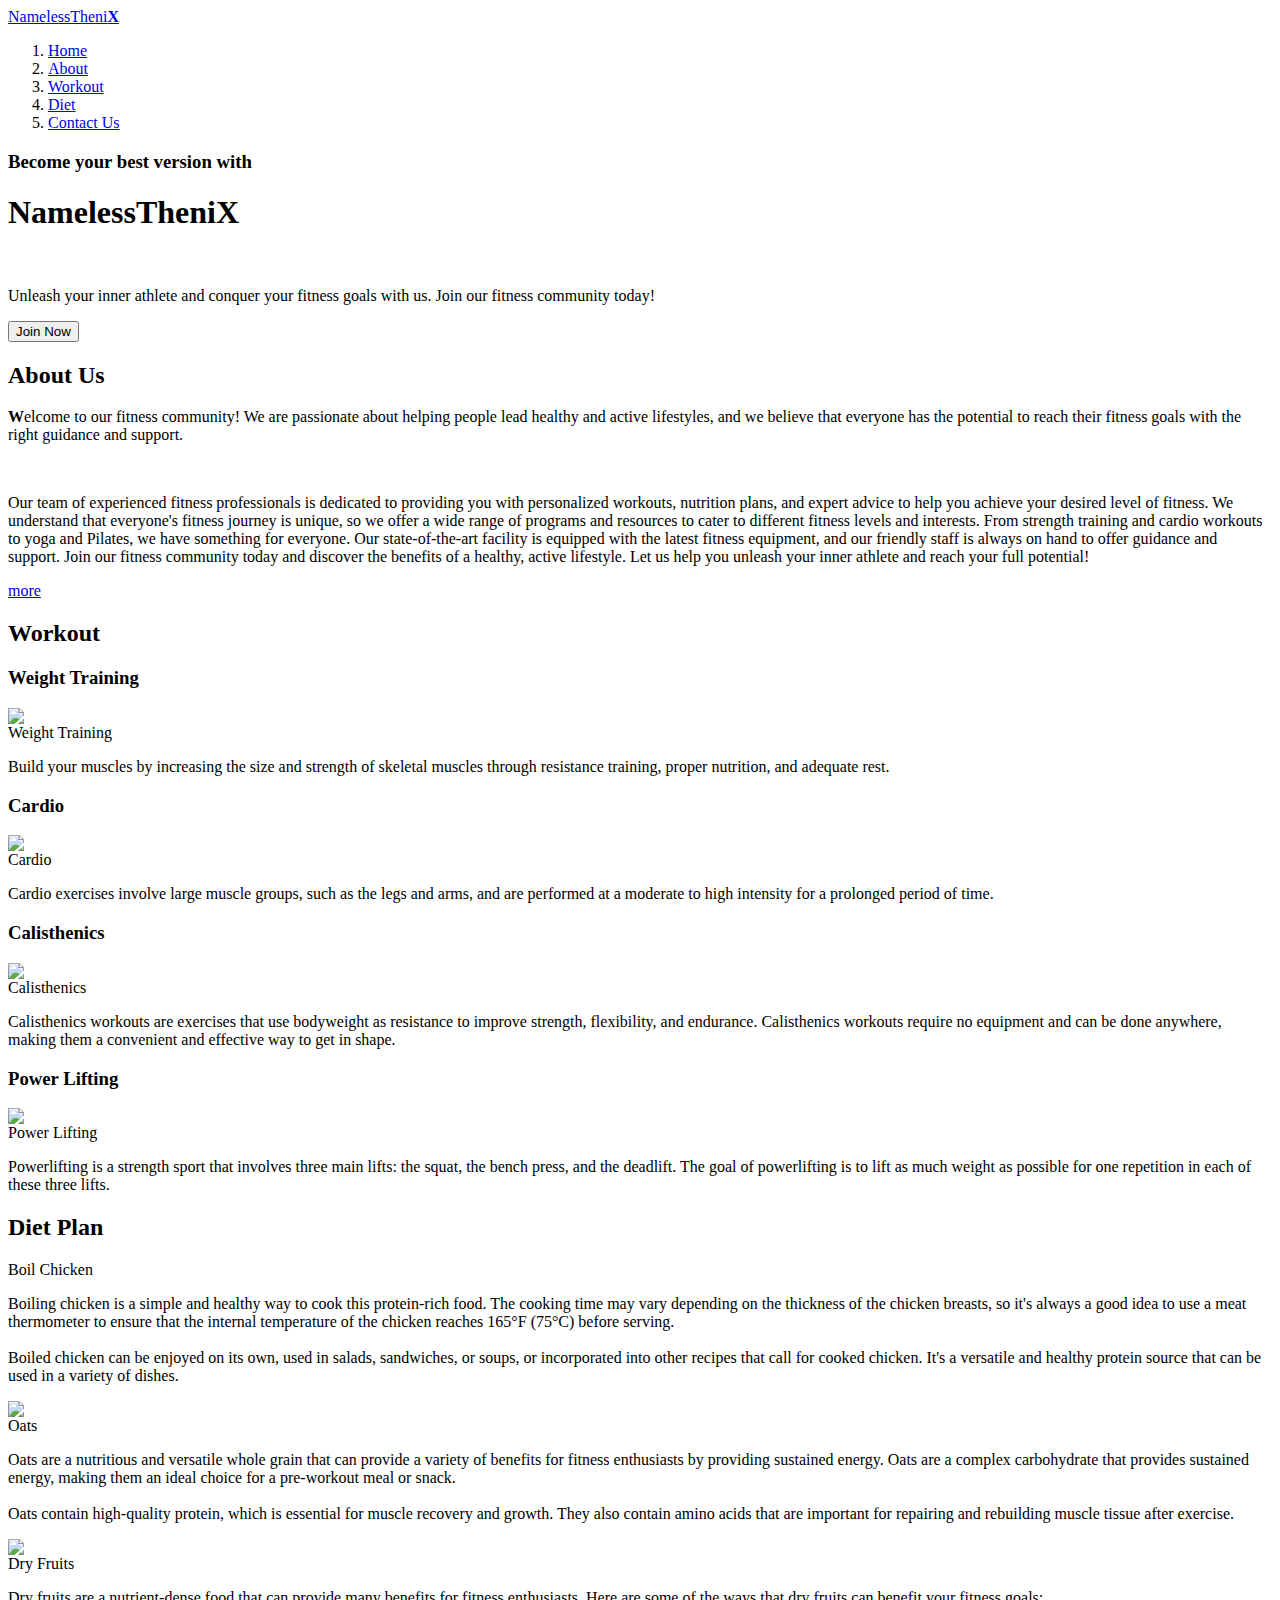
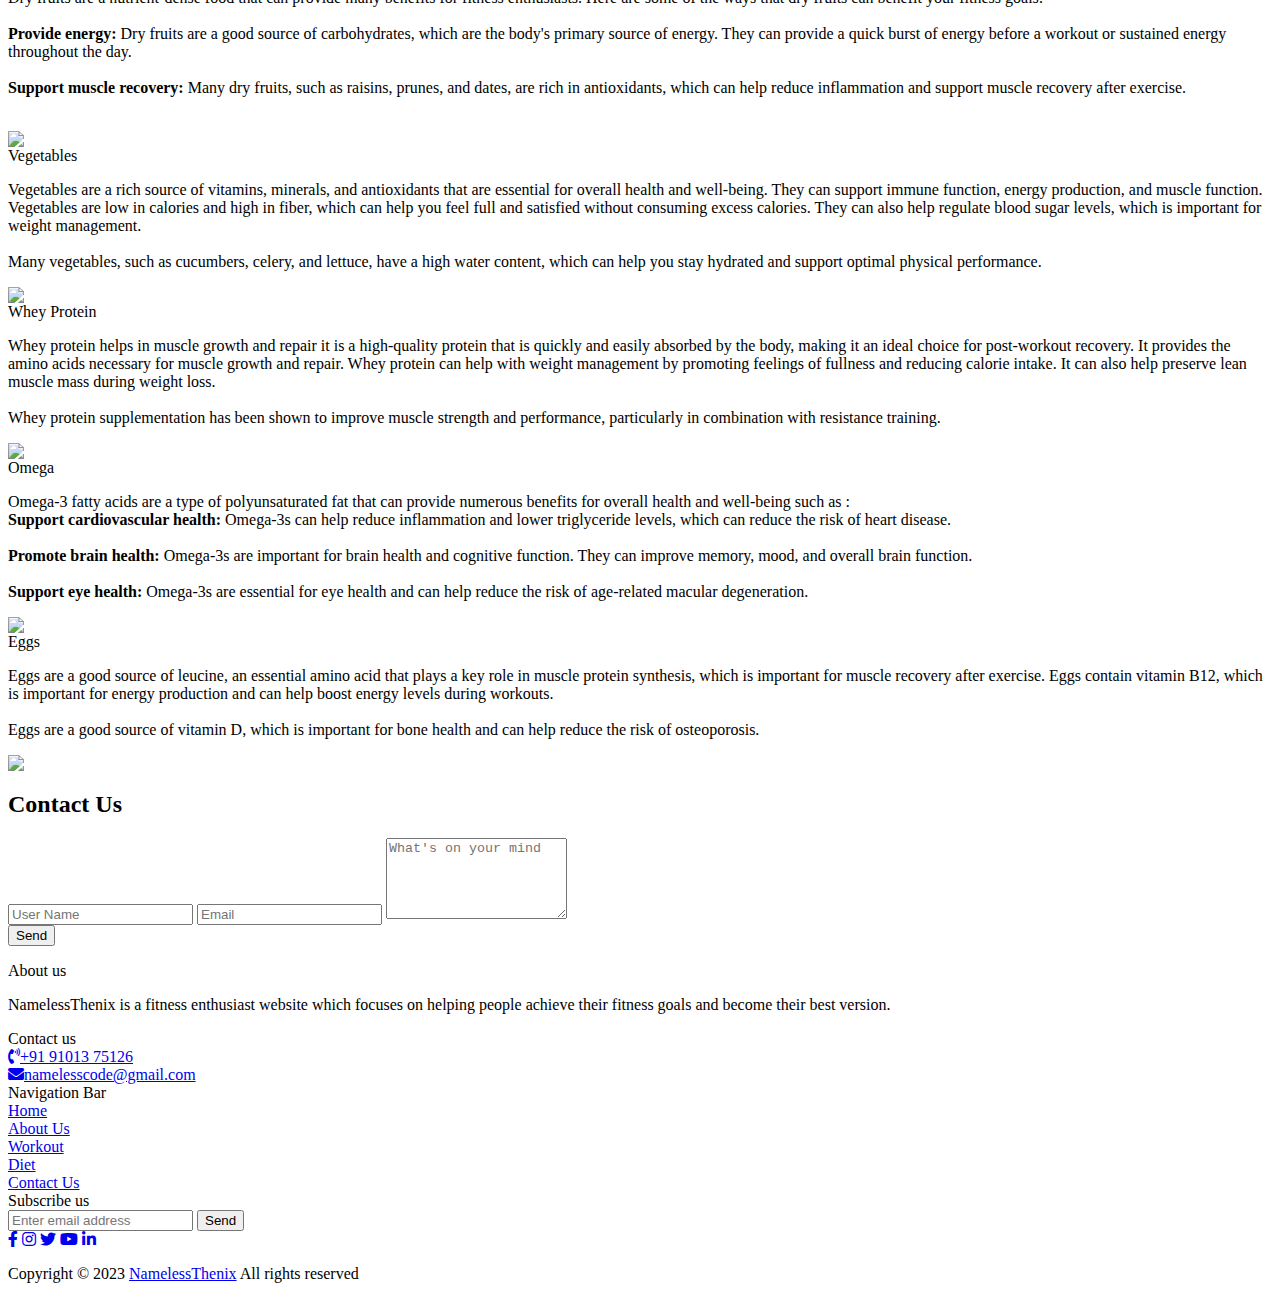
==== index.html @ b0a556e7 "Create index.html" ====
<html lang="en">

<head>
    <meta charset="UTF-8">
    <meta http-equiv="X-UA-Compatible" content="IE=edge">
    <meta name="viewport" content="width=device-width, initial-scale=1.0">
    <title>Document</title>
    <link rel="stylesheet" type="text/css" href="style.css">
    <link rel="stylesheet" href="https://cdnjs.cloudflare.com/ajax/libs/font-awesome/4.7.0/css/font-awesome.css"
        integrity="sha512-5A8nwdMOWrSz20fDsjczgUidUBR8liPYU+WymTZP1lmY9G6Oc7HlZv156XqnsgNUzTyMefFTcsFH/tnJE/+xBg=="
        crossorigin="anonymous" referrerpolicy="no-referrer" />
    <link rel="stylesheet" href="https://cdnjs.cloudflare.com/ajax/libs/font-awesome/5.15.2/css/all.min.css"/>
</head>

<body>
    <div class="navbar">
        <a href="#" class="logo">NamelessTheni<B>X</B></a>
        <div class="toggle" onclick="navToggle();"></div>
        <ol>
            <li><a href="#home" onclick="navToggle();">Home</a></li>
            <li><a href="#about" onclick="navToggle();">About</a></li>
            <li><a href="#workout" onclick="navToggle();">Workout</a></li>
            <li><a href="#diet" onclick="navToggle();">Diet</a></li>
            <li><a href="#contact" onclick="navToggle();">Contact Us</a></li>
        </ol>
    </div>

    <!-----------------------------------------------------------Home Section------------------------------------------------------------------------------------------------->
    <section id="home" class="home view">
        <div class="highlights">
            <h3>Become your best version with</h3>
            <h1><b>NamelessTheni</b>X</h1><br>
            <p class="tagline">
                Unleash your inner athlete and conquer your fitness goals with us. Join our fitness community today!
            </p>
            <button class="join">Join Now</button>
        </div>
        <div class="banner">
        </div>
    </section>

    <!-----------------------------------------------------------About Section------------------------------------------------------------------------------------------------->
    <section id="about" class="about view">
        <div class="main">
            <h2><span>A</span>bout Us</h2>
        </div>
        <div class="content">
            <div class="cols">
                <p><b>W</b>elcome to our fitness community! We are passionate about helping people lead healthy and
                    active lifestyles, and we believe that everyone has the potential to reach their fitness goals with
                    the right guidance and support.</p><br>
                <p>Our team of experienced fitness professionals is dedicated to providing you with personalized
                    workouts, nutrition plans, and expert advice to help you achieve your desired level of fitness. We
                    understand that everyone's fitness journey is unique, so we offer a wide range of programs and
                    resources to cater to different fitness levels and interests.

                    From strength training and cardio workouts to yoga and Pilates, we have something for everyone. Our
                    state-of-the-art facility is equipped with the latest fitness equipment, and our friendly staff is
                    always on hand to offer guidance and support.

                    Join our fitness community today and discover the benefits of a healthy, active lifestyle. Let us
                    help you unleash your inner athlete and reach your full potential!
                </p>
                <a href="#">more</a>
            </div>
            <div class="cols">
                <div class="box">
                    <img src="about.jpg" alt="">
                </div>
            </div>
        </div>
    </section>

    <!-----------------------------------------------------------Workout Section------------------------------------------------------------------------------------------------->

    <section id="workout" class="workout view">
        <div class="main">
            <h2><span>W</span>orkout</h2>
        </div>

        <div class="content">
            <div class="frame">
                <div class="box">
                    <h3>Weight Training</h3>
                    <img src="./img/david laid.jpg">
                </div>
                <div class="title">Weight Training</div>
                <p>Build your muscles by increasing the size and strength
                    of skeletal muscles through resistance training,
                    proper nutrition, and adequate rest. </p>
            </div>

            <div class="frame">
                <div class="box">
                    <h3>Cardio</h3>
                    <img src="./img/cardio.webp">
                </div>
                <div class="title">Cardio</div>
                <p>Cardio exercises involve large muscle groups, such as the legs and arms,
                    and are performed at a moderate to high intensity for a prolonged period of time. </p>
            </div>

            <div class="frame">
                <div class="box">
                    <h3>Calisthenics</h3>
                    <img src="./img/chris heria.jpg">
                </div>
                <div class="title">Calisthenics</div>
                <p>Calisthenics workouts are exercises that use bodyweight as resistance to improve strength,
                    flexibility, and endurance.
                    Calisthenics workouts require no equipment and can be done anywhere, making them a convenient and
                    effective way to get in shape. </p>
            </div>

            <div class="frame">
                <div class="box">
                    <h3>Power Lifting</h3>
                    <img src="./img/larry wheels.jpg">
                </div>
                <div class="title">Power Lifting</div>
                <p>Powerlifting is a strength sport that involves three main lifts: the squat, the bench press, and the
                    deadlift.
                    The goal of powerlifting is to lift as much weight as possible for one repetition in each of these
                    three lifts. </p>
            </div>
        </div>
    </section>
    <!-----------------------------------------------------------Diet Section------------------------------------------------------------------------------------------------->
    <section id="diet" class="diet view">
        <div class="main">
            <h2><span>D</span>iet<span> P</span>lan</h2>
        </div>
        <div class="content">
            <div class="row">
                <div class="cols a">
                    <div class="heading">Boil Chicken</div>
                    <p>Boiling chicken is a simple and healthy way to cook this protein-rich food.
                        The cooking time may vary depending on the thickness of the chicken breasts,
                        so it's always a good idea to use a meat thermometer to ensure that the internal
                        temperature of the chicken reaches 165°F (75°C) before serving.<br><br>

                        Boiled chicken can be enjoyed on its own, used in salads, sandwiches, or soups, or incorporated
                        into other recipes that call for cooked chicken. It's a versatile and healthy protein source
                        that can be used in a variety of dishes.
                    </p>
                </div>
                <div class="cols b">
                    <div class="boxes">
                        <img src="./img/boil chicken.jpg">
                    </div>
                </div>
            </div>

            <div class="row">
                <div class="cols a">
                    <div class="heading">Oats</div>
                    <p>Oats are a nutritious and versatile whole grain that can provide a variety of benefits for
                        fitness enthusiasts by providing
                        sustained energy. Oats are a complex carbohydrate that provides sustained energy, making them an
                        ideal choice for a pre-workout meal or snack.
                        <br><br>

                        Oats contain high-quality protein, which is essential for muscle recovery and growth.
                        They also contain amino acids that are important for repairing and rebuilding muscle tissue
                        after exercise.
                    </p>
                </div>
                <div class="cols b">
                    <div class="boxes">
                        <img src="./img/oats.webp">
                    </div>
                </div>
            </div>

            <div class="row">
                <div class="cols a">
                    <div class="heading">Dry Fruits</div>
                    <p>Dry fruits are a nutrient-dense food that can provide many benefits for fitness enthusiasts.
                        Here are some of the ways that dry fruits can benefit your fitness goals:<br><br>

                        <b>Provide energy:</b> Dry fruits are a good source of carbohydrates, which are the body's primary
                        source of energy. They can provide a quick burst of energy before a workout or sustained energy
                        throughout the day.<br><br>

                        <b>Support muscle recovery:</b> Many dry fruits, such as raisins, prunes, and dates, are rich in
                        antioxidants, which can help reduce inflammation and support muscle recovery after exercise.<br><br>
                </div>
                <div class="cols b">
                    <div class="boxes">
                        <img src="./img/dry fruits.webp">
                    </div>
                </div>
            </div>

            <div class="row">
                <div class="cols a">
                    <div class="heading">Vegetables</div>
                    <p>Vegetables are a rich source of vitamins, minerals, and antioxidants that are essential for overall health and well-being. 
                        They can support immune function, energy production, and muscle function. Vegetables are low in calories and high in fiber, 
                        which can help you feel full and satisfied without consuming excess calories. 
                        They can also help regulate blood sugar levels, which is important for weight management.<br><br>

                        Many vegetables, such as cucumbers, celery, and lettuce, have a high water content, which can help you stay hydrated and support optimal physical performance.
                    </p>
                </div>
                <div class="cols b">
                    <div class="boxes">
                        <img src="./img/vegetable.jpeg">
                    </div>
                </div>
            </div>

            <div class="row">
                <div class="cols a">
                    <div class="heading">Whey Protein</div>
                    <p>Whey protein helps in muscle growth and repair it is a high-quality protein that is quickly and easily absorbed by the body, 
                        making it an ideal choice for post-workout recovery. It provides the amino acids necessary for muscle growth and repair.
                        Whey protein can help with weight management by promoting feelings of fullness and reducing calorie intake. 
                        It can also help preserve lean muscle mass during weight loss.<br><br>

                        Whey protein supplementation has been shown to improve muscle strength and performance, particularly in combination with resistance training.
                    </p>
                </div>
                <div class="cols b">
                    <div class="boxes">
                        <img src="./img/whey protein.jpg">
                    </div>
                </div>
            </div>

            <div class="row">
                <div class="cols a">
                    <div class="heading">Omega</div>
                    <p>Omega-3 fatty acids are a type of polyunsaturated fat that can provide numerous benefits for overall health and well-being such as :<br>

                        <b>Support cardiovascular health:</b> Omega-3s can help reduce inflammation and lower triglyceride levels, which can reduce the risk of heart disease.<br><br>
                        <b>Promote brain health:</b> Omega-3s are important for brain health and cognitive function. They can improve memory, mood, and overall brain function.<br><br>
                        <b>Support eye health:</b> Omega-3s are essential for eye health and can help reduce the risk of age-related macular degeneration.
                    </p>
                </div>
                <div class="cols b">
                    <div class="boxes">
                        <img src="./img/omega.webp">
                    </div>
                </div>
            </div>

            <div class="row">
                <div class="cols a">
                    <div class="heading">Eggs</div>
                    <p>Eggs are a good source of leucine, an essential amino acid that plays a key role in muscle protein synthesis, which is important for muscle recovery after exercise.
                        Eggs contain vitamin B12, which is important for energy production and can help boost energy levels during workouts.<br><br>

                        Eggs are a good source of vitamin D, which is important for bone health and can help reduce the risk of osteoporosis.
                    </p>
                </div>
                <div class="cols b">
                    <div class="boxes">
                        <img src="./img/eggs.webp">
                    </div>
                </div>
            </div>
        </div>
    </section>

    <!-----------------------------------------------------------Contact Section------------------------------------------------------------------------------------------------->
    <section id="contact" class="contact view">
        <div class="main">
            <h2><span>C</span>ontact <span>U</span>s</h2>
        </div>

        <div class="content">
            <form>
                <input type="text" placeholder="User Name">
                <input type="email" placeholder="Email">
                <textarea rows="5" placeholder="What's on your mind"></textarea>
                <br>
                <input type="submit" value="Send" class="btn">
            </form>
            <div class="bgimg">
            </div>
        </div>
    </section>
    <!-----------------------------------------------------------Footer Section------------------------------------------------------------------------------------------------->
    <footer>
        <div class="ft">
          <div class="left box">
            <div class="upper">
              <div class="topic">About us</div>
              <p>NamelessThenix is a fitness enthusiast website which focuses on helping people achieve 
                their fitness goals and become their best version.
              </p>
            </div>
            <div class="lower">
              <div class="topic">Contact us</div>
              <div class="phone">
                <a href="#"><i class="fas fa-phone-volume"></i>+91 91013 75126</a>
              </div>
              <div class="email">
                <a href="#"><i class="fas fa-envelope"></i>namelesscode@gmail.com</a>
              </div>
            </div>
          </div>
          <div class="middle box">
            <div class="topic">Navigation Bar</div>
            <div><a href="#home">Home</a></div>
            <div><a href="#about">About Us</a></div>
            <div><a href="#workout">Workout</a></div>
            <div><a href="#diet">Diet</a></div>
            <div><a href="#contact">Contact Us</a></div>
          </div>
          <div class="right box">
            <div class="topic">Subscribe us</div>
            <form action="#">
              <input type="text" placeholder="Enter email address">
              <input type="submit" name="" value="Send">
              <div class="media-icons">
                <a href="#"><i class="fab fa-facebook-f"></i></a>
                <a href="#"><i class="fab fa-instagram"></i></a>
                <a href="#"><i class="fab fa-twitter"></i></a>
                <a href="#"><i class="fab fa-youtube"></i></a>
                <a href="#"><i class="fab fa-linkedin-in"></i></a>
              </div>
            </form>
          </div>
        </div>
        <div class="bottom">
          <p>Copyright © 2023 <a href="#">NamelessThenix</a> All rights reserved</p>
        </div>
      </footer>

    <!-----------------------------------------------------------JavaScript Code------------------------------------------------------------------------------------------------->
    <script>
        window.addEventListener('scroll', function(){
            const navbar = document.querySelector('.navbar');
            navbar.classList.toggle("sticky", window.scrollY > 50);
        });

        const togglebar = document.querySelector('.toggle');
        const menu = document.querySelector('ol');

        function navToggle(){
            togglebar.classList.toggle("acive");
            menu.classList.toggle("active");
        };
    </script>

</body>

</html>
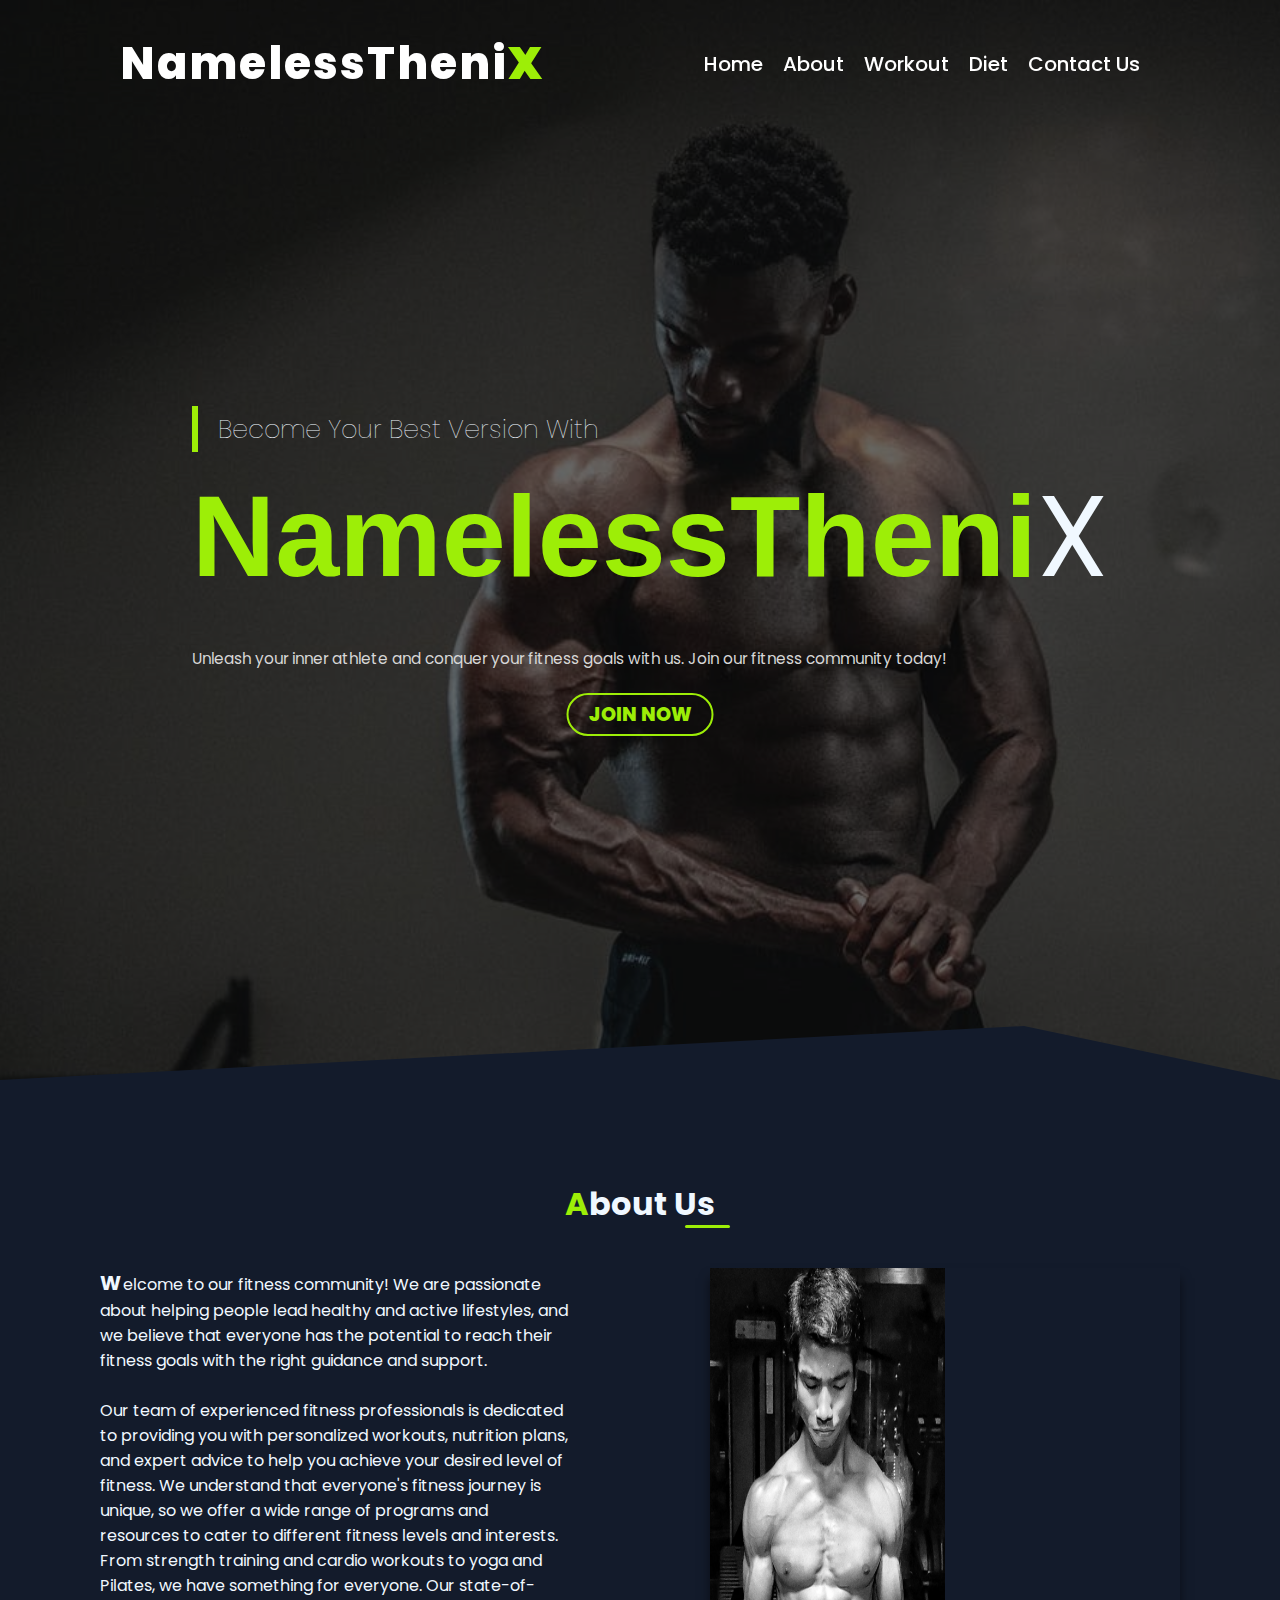
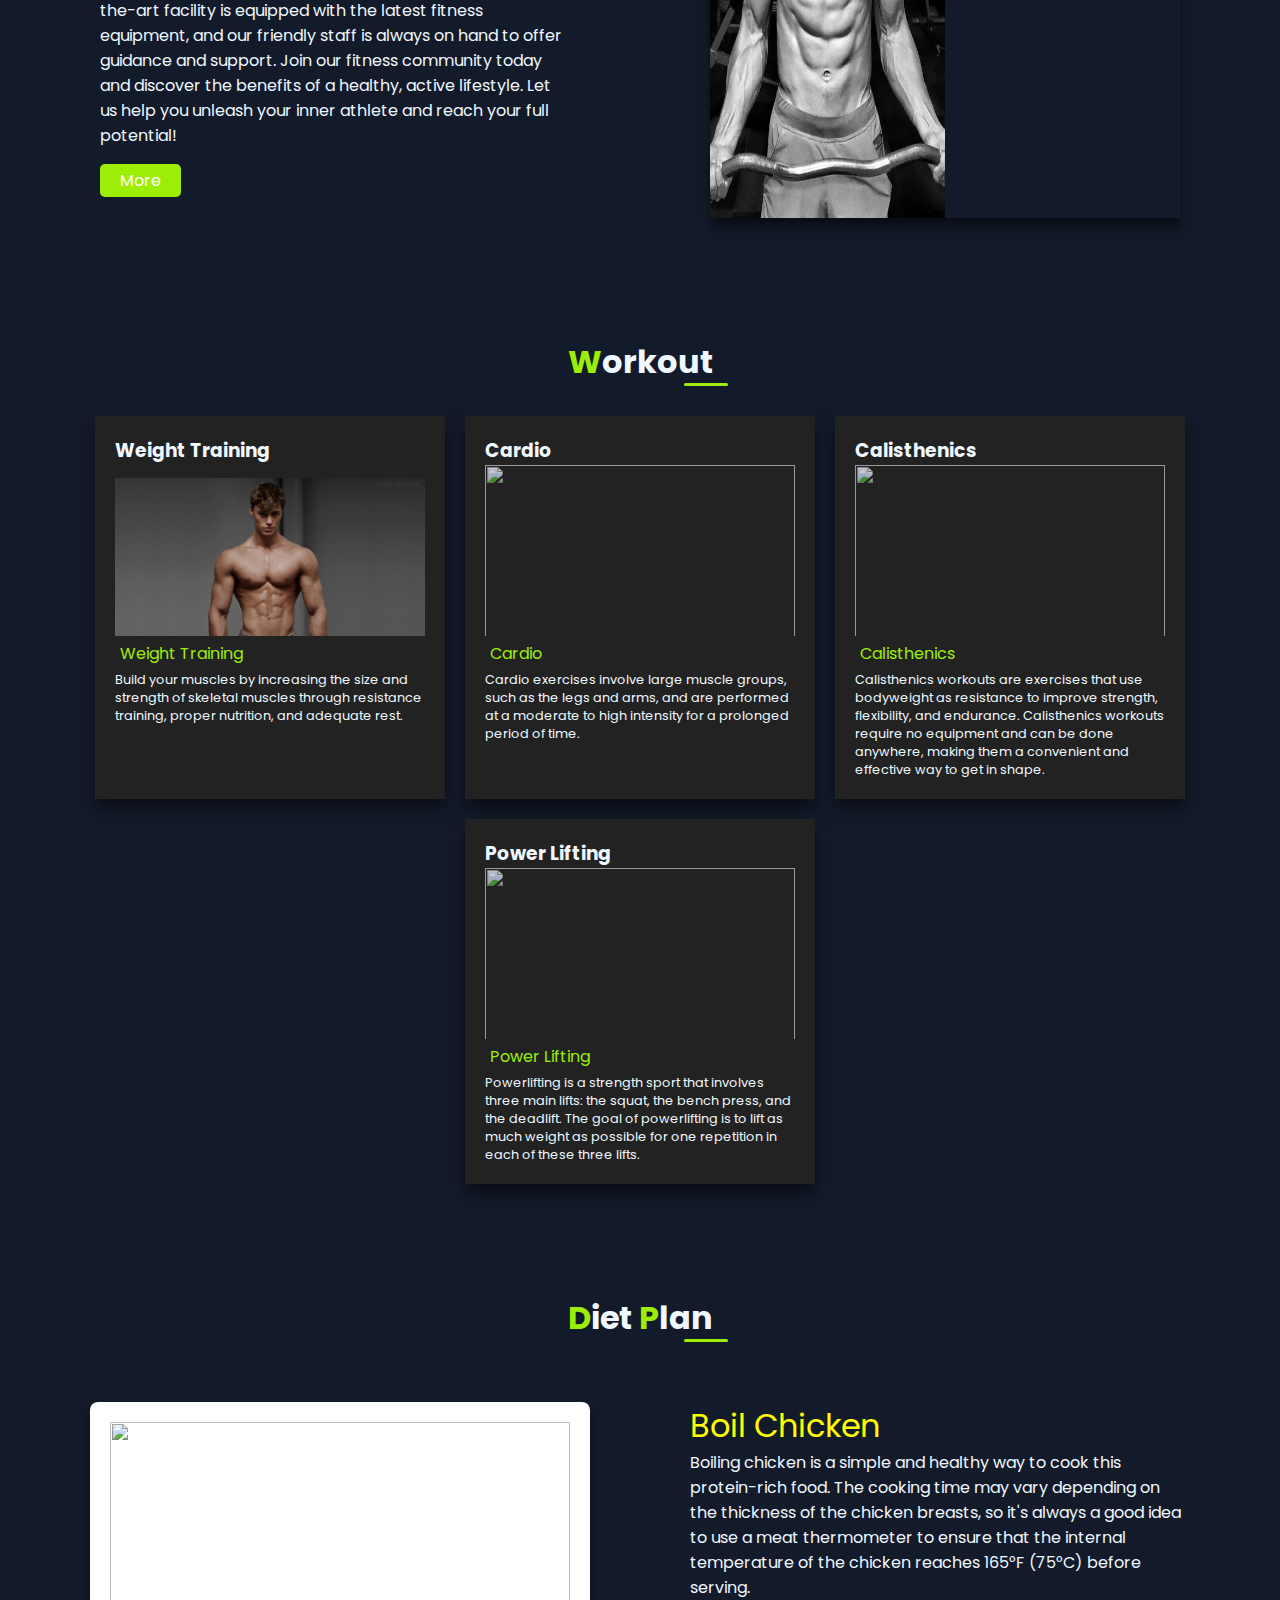
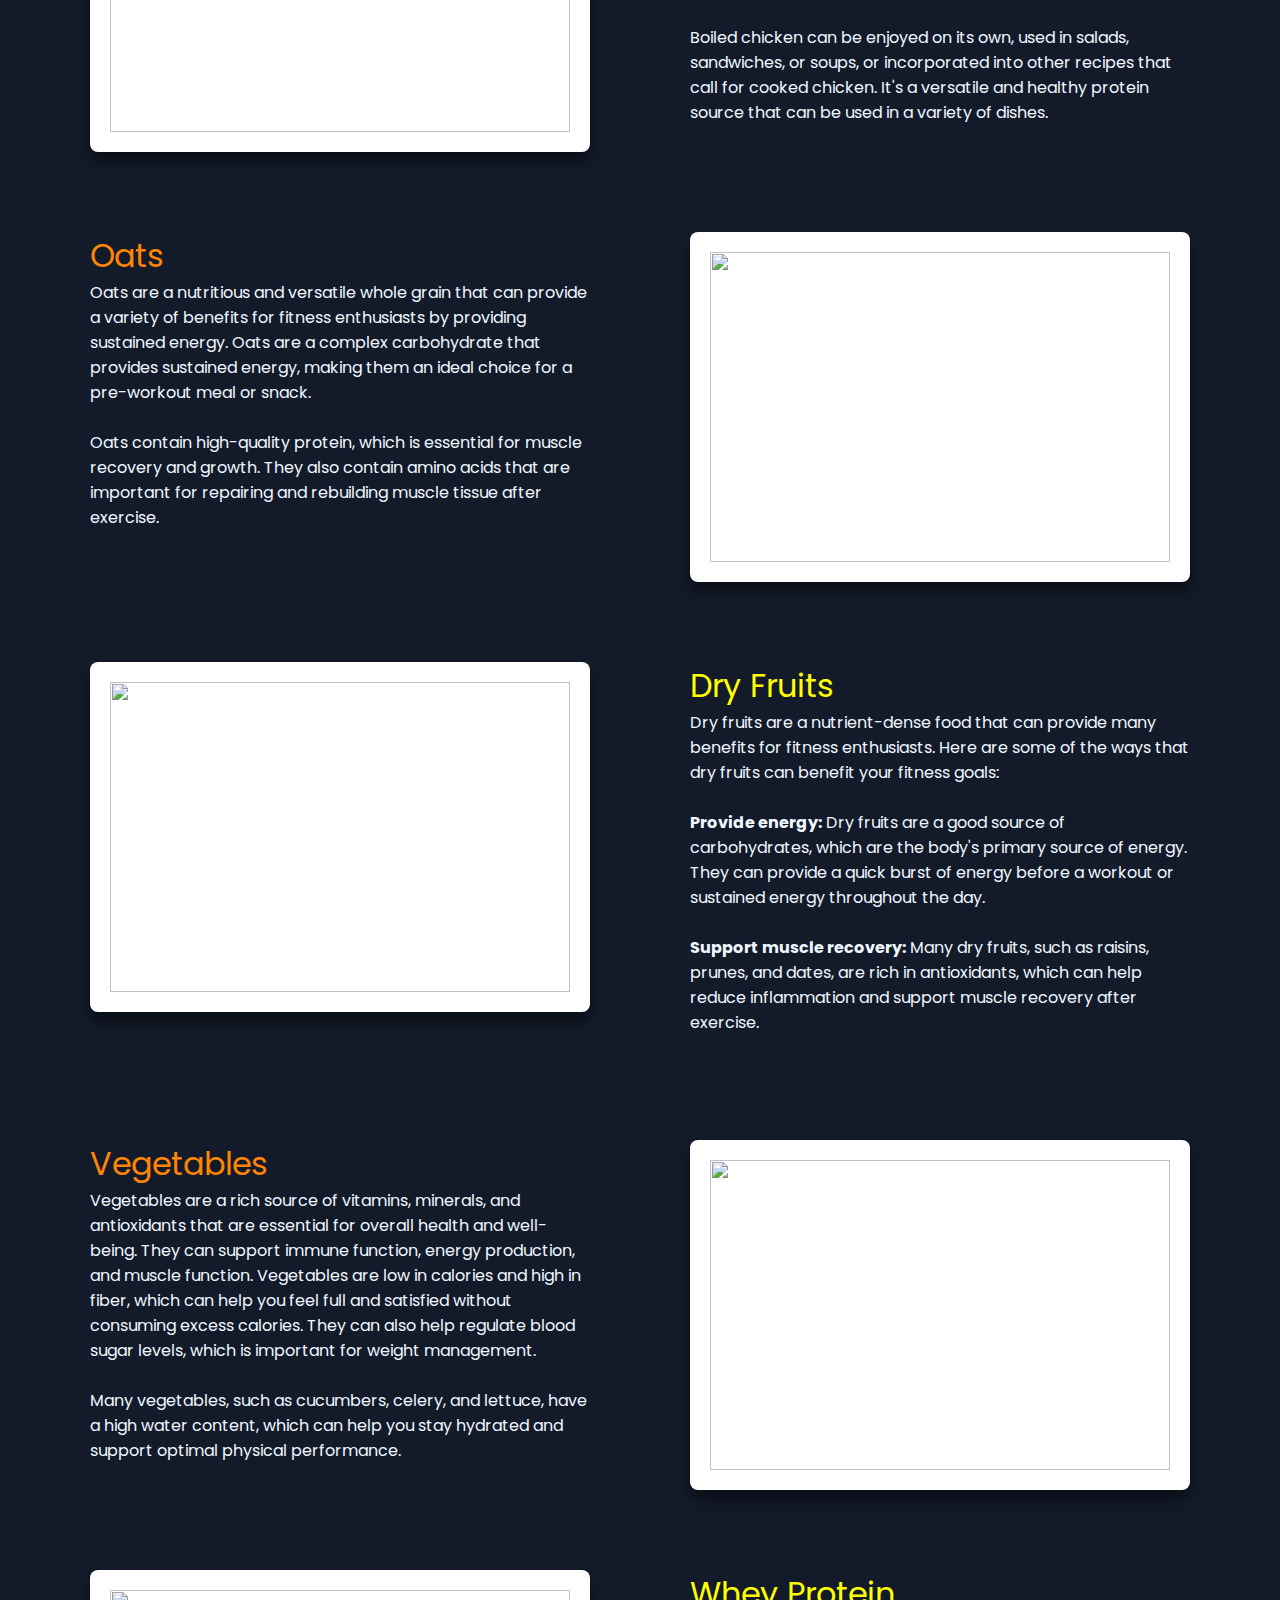
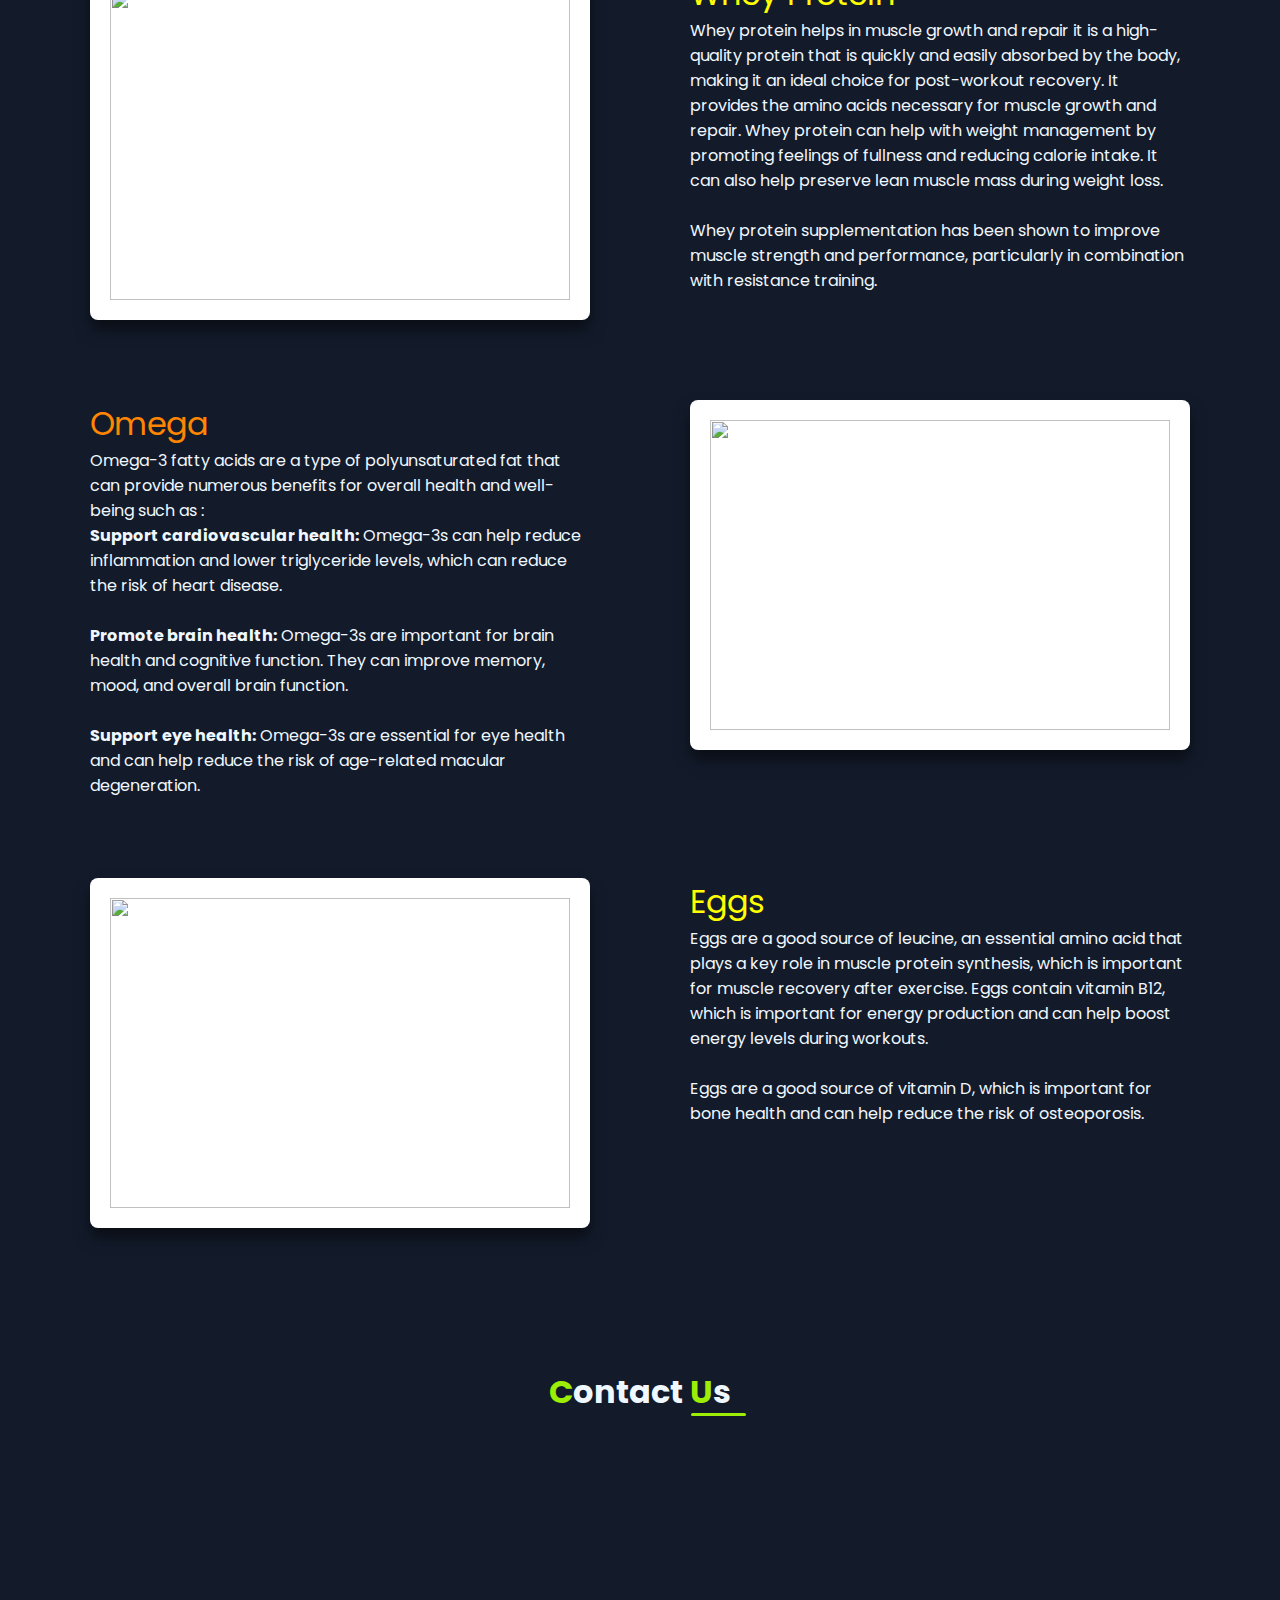
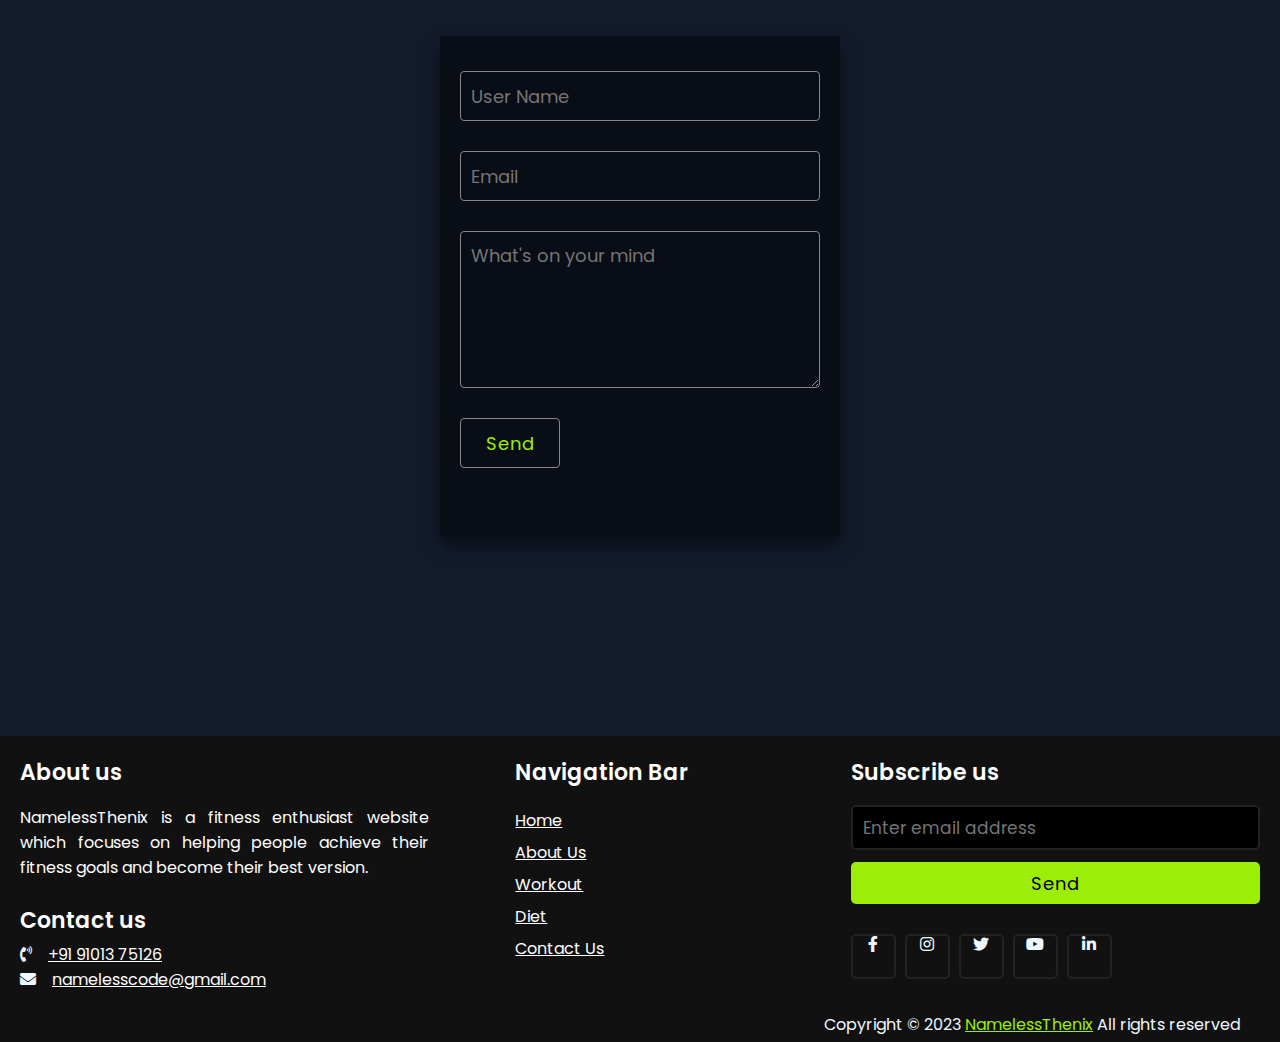
==== commit 807e0b55: "Update index.html" ====
--- a/index.html
+++ b/index.html
@@ -82,7 +82,7 @@
             <div class="frame">
                 <div class="box">
                     <h3>Weight Training</h3>
-                    <img src="./img/david laid.jpg">
+                    <img src="david laid.jpg">
                 </div>
                 <div class="title">Weight Training</div>
                 <p>Build your muscles by increasing the size and strength
--- a/style.css
+++ b/style.css
@@ -0,0 +1,534 @@
+@import url('https://fonts.googleapis.com/css2?family=Poppins:wght@500&display=swap');
+
+*{
+    margin: 0%;
+    padding: 0%;
+    font-family: 'Poppins', sans-serif;
+    color: aliceblue;
+    box-sizing: border-box;
+    outline: none;
+}
+:root{
+    --prime: #9dee07;
+}
+body{
+    background-color: #131b2b;
+}
+.navbar{
+    width: 100%;
+    display: flex;
+    position: fixed;
+    padding: 30px 120px;
+    background-color: transparent;
+    justify-content: space-between;
+    z-index: 1111;
+    transition: 0.5s ease;
+}
+.logo{
+    font-size: 2.8em;
+    font-weight: 800;
+    letter-spacing: 2px;
+    text-decoration: none;
+}
+.logo B{
+    color: var(--prime);
+}
+ol{
+    display: flex;
+    margin: auto 0;
+}
+ol li{
+    list-style: none;
+    margin-right: 20px;
+}
+ol li a{
+    font-size: 20px;
+    font-weight: 500;
+    text-decoration: none;
+    text-transform: capitalize;
+}
+ol li:hover a{
+    color: var(--prime);
+}
+
+.view{
+    width: 100%;
+    min-height: 80vh;
+    position: relative;
+}
+
+.home{
+    display: flex;
+    min-height: 120vh;
+    align-items: center;
+    justify-content: center;
+    clip-path: polygon(0 0,100% 0,100% 100%,80% 95%,0 100%);
+}
+
+.banner{
+    height: 100%;
+    width: 100%;
+    position: absolute;
+    background: url(banner.jpeg);
+    background-size: cover;
+    background-position: center;
+    filter: brightness(40%);
+} 
+.highlights{
+    width: 70%;
+    position: relative;
+    display: inline-block;
+    z-index: 11;
+}
+.highlights h3{
+    display: inline;
+    font-size: 2vw;
+    padding: 5px 20px;
+    font-weight: lighter;
+    text-transform: capitalize;
+    border-left: 6px solid var(--prime);
+}
+.highlights h1{
+    font-size: 9vw;
+    text-align: center;
+    font-weight: normal;
+}
+.highlights b{
+    color: var(--prime);
+    font-weight: 700;
+    font-family: sans-serif;
+}
+.highlights .tagline{
+    color: #d7d7d7;
+    font-size: 1.2vw;
+    text-align: left;
+    font-weight: normal;
+}
+.highlights .join{
+    position: absolute;
+    left: 50%;
+    transform: translateX(-50%);
+    font-weight: 800;
+    padding: 5px 20px;
+    font-size: 1.5vw;
+    margin-top: 1.2em;
+    color: var(--prime);
+    border: 2px solid var(--prime);
+    border-radius: 50px;
+    background: transparent;
+    text-transform: uppercase;
+    transition: 0.3s ease;
+}
+.highlights .join:hover{
+    color: #fff;
+    cursor: pointer;
+    letter-spacing: 1.5px;
+    background: var(--prime);
+}
+
+.main{
+    width: 100%;
+    text-align: center;
+    padding-bottom: 20px;
+}
+.main h2{
+    font-size: 2.5vw;
+    position: relative;
+    text-align: center;
+    padding-top: 100px;
+    display: inline-block;
+}
+span{
+    color: var(--prime);
+}
+.main h2::before{
+    position: absolute;
+    content: '';
+    background: var(--prime);
+    height: 3px;
+    width: 30%;
+    right: -15px;
+    bottom: 0;
+    border-radius: 50px;
+}
+.main h6{
+    margin-top: 10px;
+    font-size: 13px;
+    font-family: sans-serif;
+    font-weight: lighter;
+}
+.content{
+    position: relative;
+    display: flex;
+    width: 100%;
+    padding: 0 30px;
+    justify-content: center;
+}
+
+.about .content .cols{
+    position: relative;
+    width: 100%;
+    height: 100%;
+    padding: 20px 70px;
+}
+.about .content .cols p b{
+    font-size: 20px;
+    margin-right: 2px;
+}
+.about .content .cols a{
+    position: relative;
+    top: 20px;
+    color: #fff;
+    background: var(--prime);
+    padding: 5px 20px;
+    border-radius: 5px;
+    text-decoration: none;
+    text-transform: capitalize;
+}
+.about .content .cols a:hover{
+    color: black;
+    background: #fff;
+}
+.about .content .cols .box{
+    position: relative;
+    height: 550px;
+    box-shadow: 0 10px 10px rgba(0,0,0,0.5);
+}
+.about .content .cols .box img{
+    position: absolute;
+    top: 0;
+    left: 0;
+    height: 100%;
+    width: 50%;
+    object-fit: ;
+}
+/*---------------- style workout section ----------------*/
+.workout .content{
+    flex-wrap: wrap;
+}
+.workout .content .frame{
+    position: relative;
+    width: 350px;
+    padding: 20px;
+    margin: 10px;
+    background: #222;
+    box-shadow: 0 10px 15px rgba(0,0,0,0.5);
+}
+.workout .content .frame .box{
+    position: relative;
+    height: 200px;
+    width: 100%;
+    overflow: hidden;
+}
+.workout .content .frame .box img{
+    position: absolute;
+    height: 100%;
+    width: 100%;
+    object-fit: contain;
+    filter: brightness(80%);
+    transition: 0.2s ease-in;
+}
+.workout .content .frame .box:hover img{
+    filter: brightness(100%);
+    transform: scale(1.08);
+}
+.workout .content .frame .title{
+    color: var(--prime);
+    padding: 5px;
+}
+.workout .content .frame p{
+    font-size: 0.8em;
+}
+/*---------------- style diet section ----------------*/
+.diet .content{
+    flex-direction: column;
+}
+.diet .content .row{
+    display: flex;
+    position: relative;
+    width: 100%;
+    padding: 20px 0;
+    justify-content: center;
+}
+.diet .content .row:nth-child(odd) .a{
+    order: 2;
+}
+.diet .content .row .cols{
+    position: relative;
+    width: 600px;
+    padding: 20px 50px;
+}
+.diet .content .row .cols .heading{
+    font-size: 2em;
+    color: #ff8502;
+}
+.diet .content .row:nth-child(odd) .cols .heading{
+    color: yellow;
+}
+.diet .content .row .cols .boxes{
+    position: relative;
+    width: 100%;
+    height: 350px;
+    padding: 20px;
+    border-radius: 8px;
+    background: #fff;
+    box-shadow: 0 10px 15px rgba(0,0,0,0.5);
+}
+.diet .content .row .cols .boxes img{
+    height: 100%;
+    width: 100%;
+    object-fit: cover;
+}
+/*---------------- style contact section ----------------*/
+.contact .content{
+    min-height: 100vh;
+}
+.contact .content form{
+    margin: auto 0;
+    width: 400px;
+    height: 500px;
+    padding: 20px;
+    background: rgba(0,0,0,0.5);;
+    box-shadow: 0 10px 15px rgba(0,0,0,0.5);
+    z-index: 1;
+}
+.contact .content form input{
+    color: aqua;
+    width: 100%;
+    height: 50px;
+    padding: 0 10px;
+    font-size: 18px;
+    border: 1px solid #878787;
+    border-radius: 4px;
+    margin: 15px 0;
+    background: transparent;
+}
+.contact .content form textarea{
+    width: 100%;
+    padding: 10px;
+    color: aquamarine;
+    font-size: 18px;
+    border: 1px solid #878787;
+    border-radius: 4px;
+    margin: 15px 0;
+    background: transparent;
+}
+.contact .content form input:focus,
+.contact .content form input textarea:focus{
+    border: 2px solid var(--prime);
+    transition: 0.1s ease;
+}
+.contact .content form .btn{
+    letter-spacing: 1px;
+    width: 100px;
+    display: inline-block;
+    color: var(--prime);
+    cursor: pointer;
+    transition: 0.2s ease;
+}
+.contact .content form .btn:hover{
+    background: var(--prime);
+    color: #fff;
+}
+.contact .content .bgimg{
+    position: absolute;
+    height: 100%;
+    width: 100%;
+    background: url(img/bgimg.webp);
+    background-size: cover;
+    background-position: center;
+    filter: brightness(30%);
+    clip-path: polygon(50% 0%, 90% 20%, 100% 60%, 75% 100%, 25% 100%, 0% 60%, 10% 20%);
+}
+/*---------------- style footer section ----------------*/
+footer{
+    width: 100%;
+    position: relative;
+    bottom: 0;
+    left: 0;
+    background: #111;
+  }
+  footer .ft{
+    max-width: 1350px;
+    margin: auto;
+    padding: 20px;
+    display: flex;
+    flex-wrap: wrap;
+    justify-content: space-between;
+  }
+  footer .ft p,a{
+    color: #fff;
+  }
+  footer .ft .box{
+    width: 33%;
+    transition: all 0.4s ease;
+  }
+  footer .ft .topic{
+    font-size: 22px;
+    font-weight: 600;
+    color: #fff;
+    margin-bottom: 16px;
+  
+  }
+  footer .ft p{
+    text-align: justify;
+  }
+  footer .ft .lower .topic{
+    margin: 24px 0 5px 0;
+  }
+  footer .ft .lower i{
+    padding-right: 16px;
+  }
+  footer .ft .middle{
+    padding-left: 80px;
+  }
+  footer .ft .middle a{
+    line-height: 32px;
+  }
+  footer .ft .right input[type="text"]{
+    height: 45px;
+    width: 100%;
+    outline: none;
+    color: #d9d9d9;
+    background: #000;
+    border-radius: 5px;
+    padding-left: 10px;
+    font-size: 17px;
+    border: 2px solid #222222;
+  }
+  footer .ft .right input[type="submit"]{
+    height: 42px;
+    width: 100%;
+    font-size: 18px;
+    color: #000;
+    background: #9dee07;
+    outline: none;
+    border-radius: 5px;
+    letter-spacing: 1px;
+    cursor: pointer;
+    margin-top: 12px;
+    border: 2px solid #9dee07;
+    transition: all 0.3s ease-in-out;
+  }
+  .ft .right input[type="submit"]:hover{
+    background: none;
+    color:  #fff;
+  }
+  footer .ft .media-icons a{
+    font-size: 16px;
+    height: 45px;
+    width: 45px;
+    display: inline-block;
+    text-align: center;
+    line-height: 43px;
+    border-radius: 5px;
+    border: 2px solid #222222;
+    margin: 30px 5px 0 0;
+    transition: all 0.3s ease;
+  }
+  .ft .media-icons a:hover{
+    border-color: #9dee07;
+  }
+  footer .bottom{
+    width: 100%;
+    text-align: right;
+    color: #d9d9d9;
+    padding: 0 40px 5px 0;
+  }
+  footer .bottom a{
+    color: #9dee07;
+  }
+  footer a{
+    transition: all 0.3s ease;
+  }
+  footer a:hover{
+    color: #9dee07;
+  }
+  @media (max-width:1100px) {
+    footer .ft .middle{
+      padding-left: 50px;
+    }
+  }
+  @media (max-width:950px){
+    footer .ft .box{
+      width: 50%;
+    }
+    .ft .right{
+      margin-top: 40px;
+    }
+  }
+  @media (max-width:560px){
+    footer{
+      position: relative;
+    }
+    footer .ft .box{
+      width: 100%;
+      margin-top: 30px;
+    }
+    footer .ft .middle{
+      padding-left: 0;
+    }
+  }
+/*---------------- make responsive ----------------*/
+@media screen and (max-width:900px) {
+    .navbar{
+        padding: 0 60px;
+    }
+    .navbar ol{
+        display: none;
+    }
+    .navbar ol.active{
+        top: 60px;
+        left: 0;
+        width: 100%;
+        display: flex;
+        position: fixed;
+        background: #222;
+        align-items: center;
+        justify-content: center;
+        flex-direction: column;
+        height: calc(100% - 60px);
+    }
+    .navbar ol.active li{
+        margin: 8px;
+    }
+    .navbar ol.active li a{
+        font-size: 25px;
+    }
+    .navbar .toggle{
+        height: 25px;
+        width: 25px;
+        margin: auto 0;
+        cursor: pointer;
+        background: url(img/menubar.jpg);
+        background-size: 25px;
+        background-position: center;
+        filter: invert(1);
+        background-repeat: no-repeat;
+    }
+    .navbar .toggle.active{
+        background: url(img/close.png);
+        background-size: 40px;
+        background-position: center;
+        cursor: pointer;
+        filter: invert(1);
+    }
+    .highlights h3{
+        font-size: 3vw;
+        padding: 5px 10px;
+        border-left: 3px solid var(--prime);
+    }
+    .main h2{
+        font-size: 1.5rem;
+    }
+    .main h6{
+        font-size: 10px;
+    }
+    .about .content{
+        flex-direction: column;
+    }
+    .workout .content .frame{
+        width: 260px;
+        padding: 18px;
+    }
+}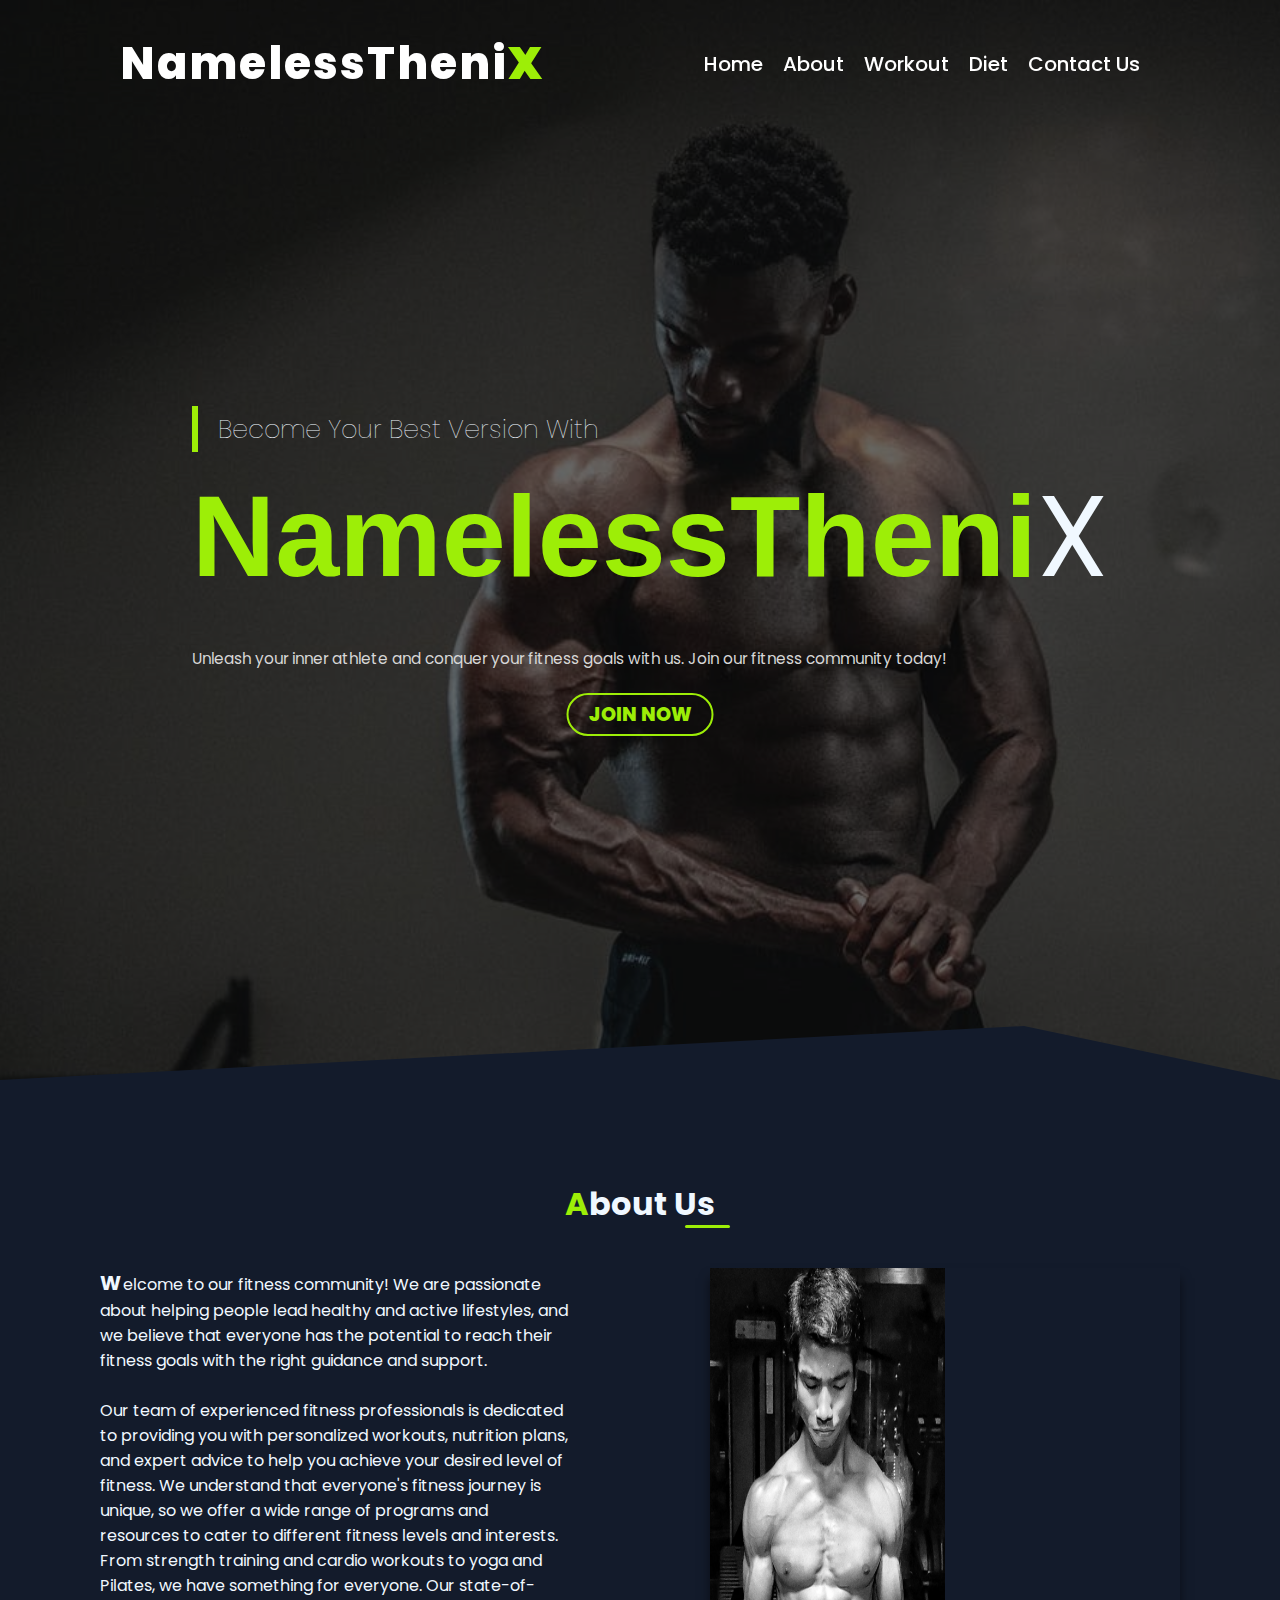
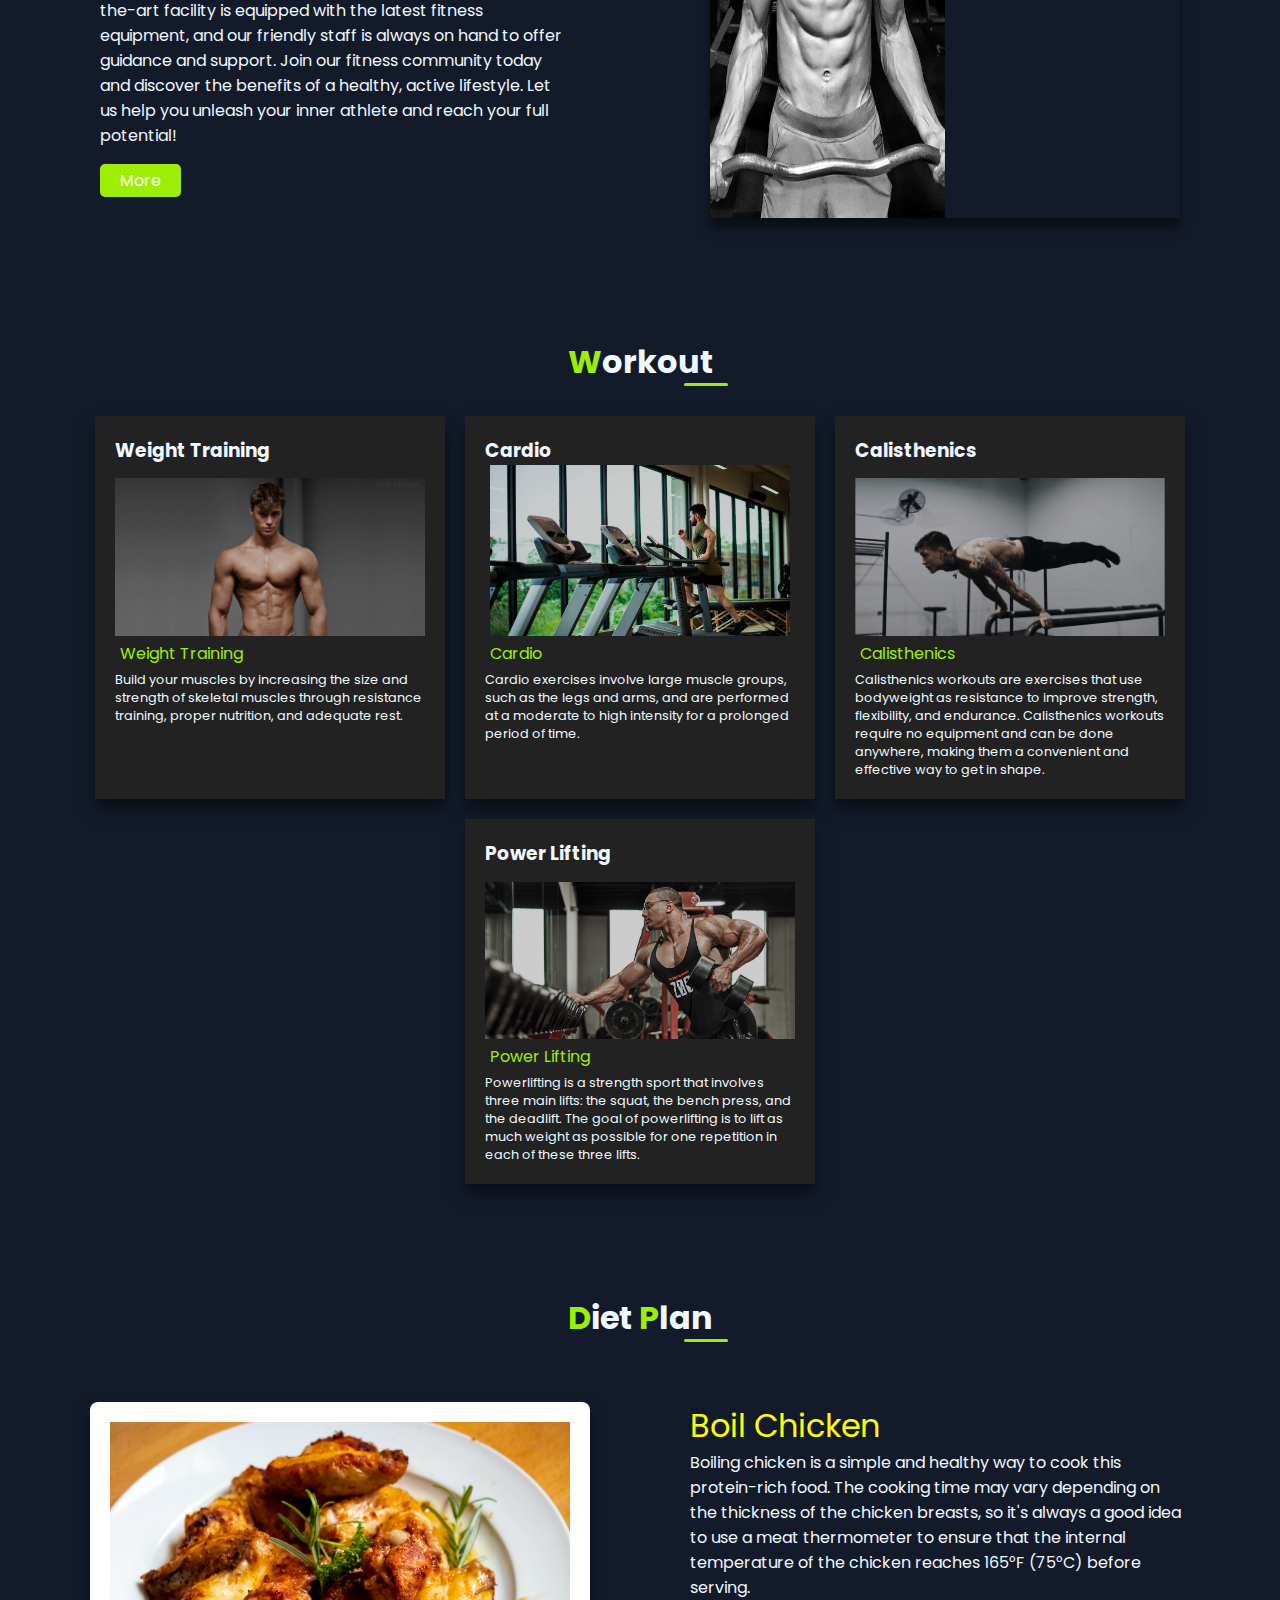
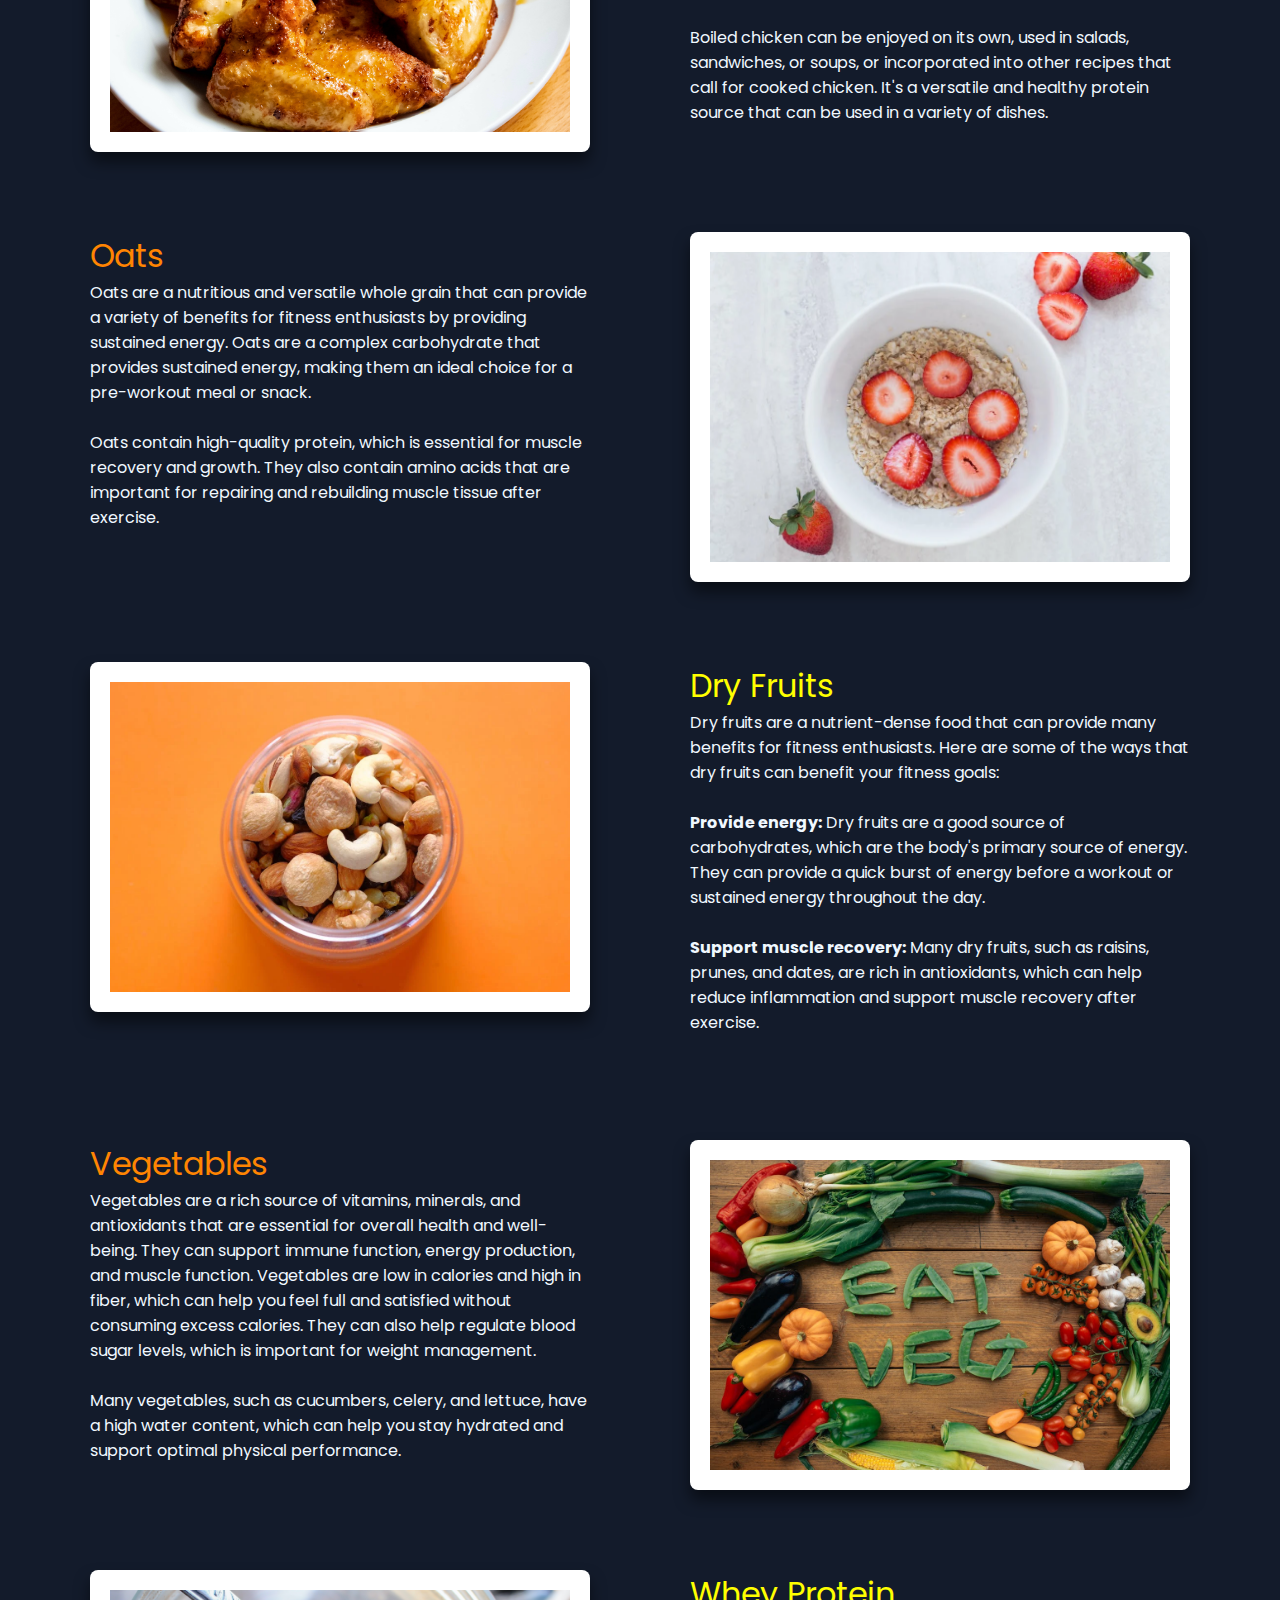
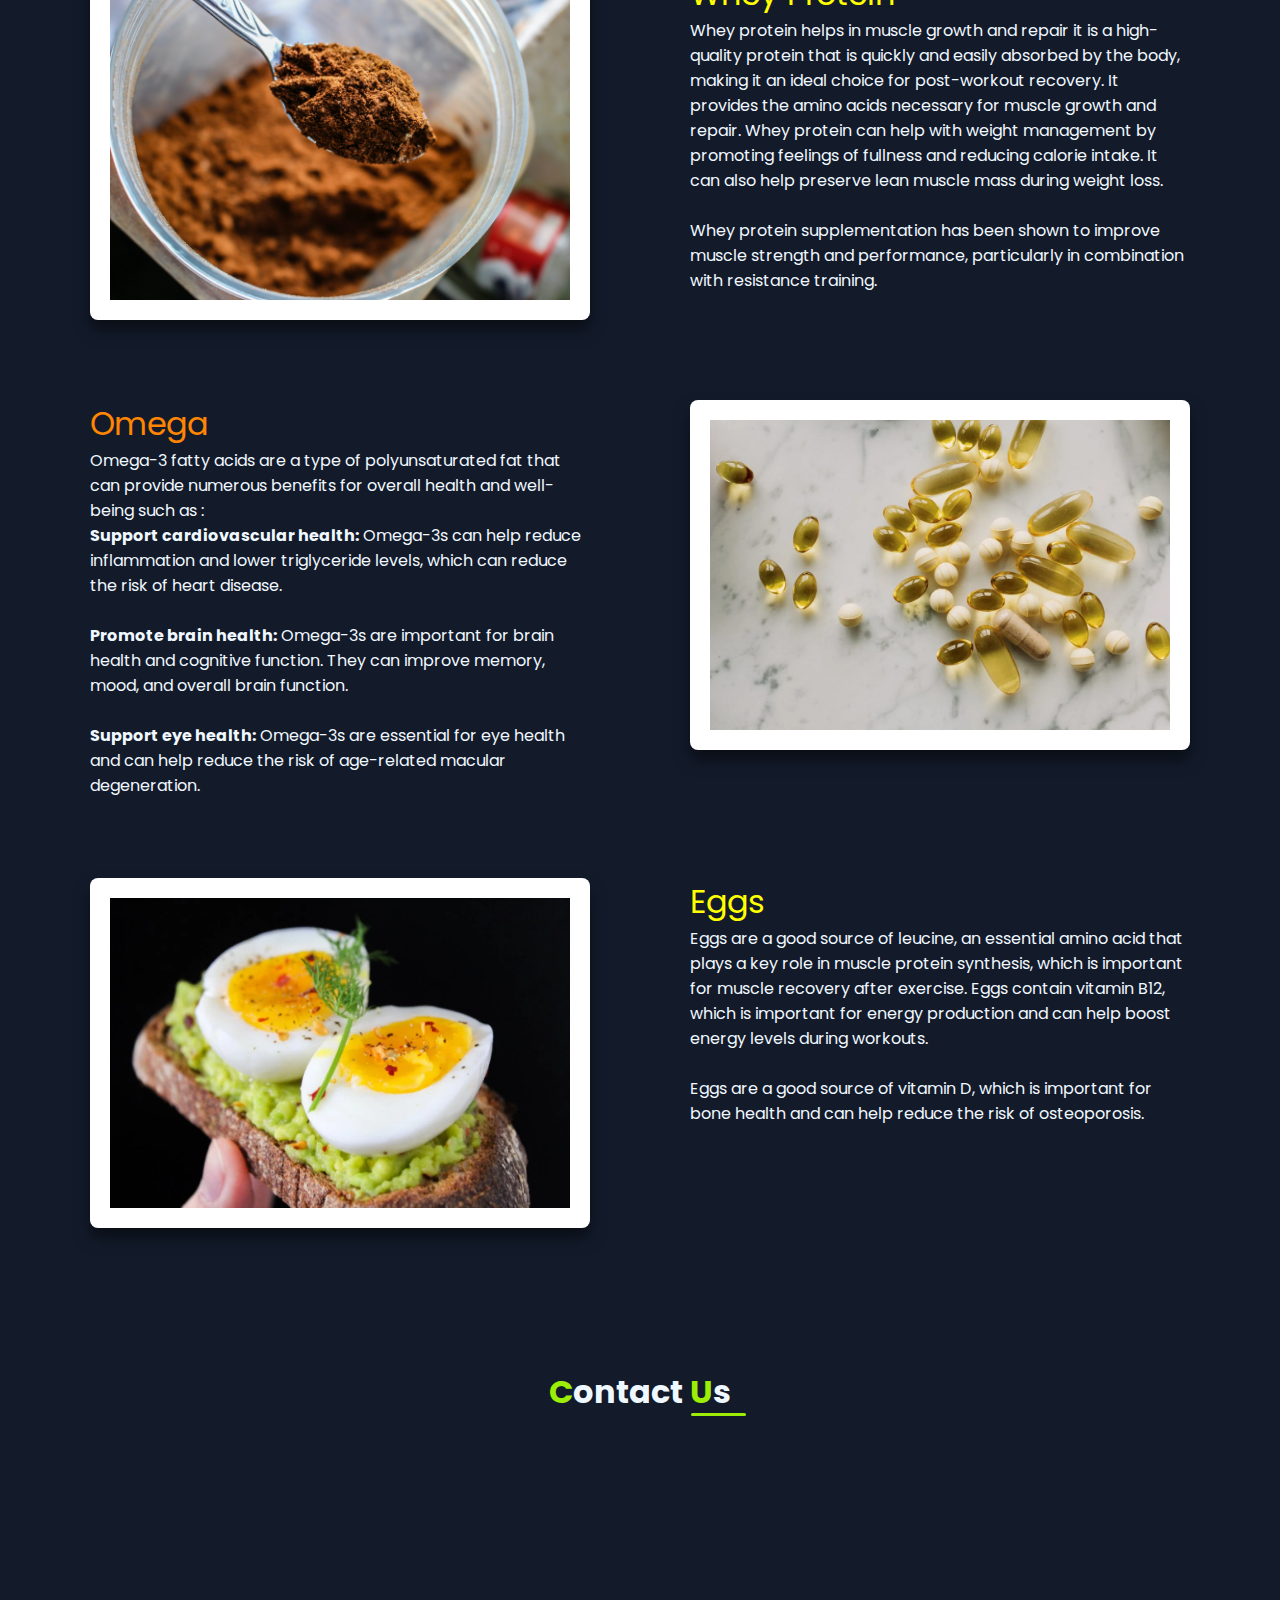
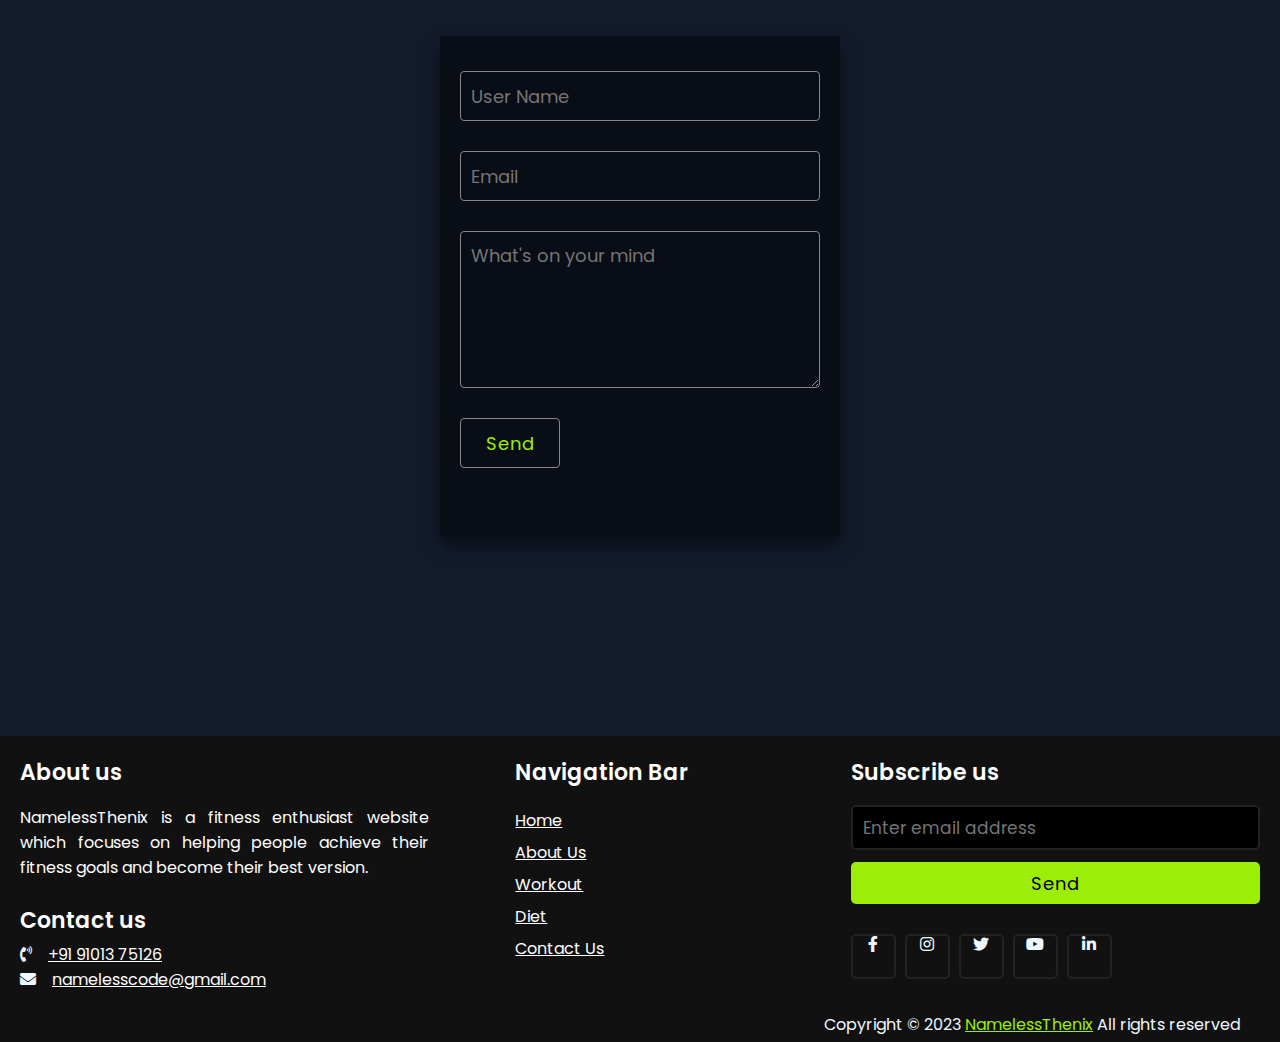
==== commit d7965318: "Update index.html" ====
--- a/index.html
+++ b/index.html
@@ -93,7 +93,7 @@
             <div class="frame">
                 <div class="box">
                     <h3>Cardio</h3>
-                    <img src="./img/cardio.webp">
+                    <img src="cardio.webp">
                 </div>
                 <div class="title">Cardio</div>
                 <p>Cardio exercises involve large muscle groups, such as the legs and arms,
@@ -103,7 +103,7 @@
             <div class="frame">
                 <div class="box">
                     <h3>Calisthenics</h3>
-                    <img src="./img/chris heria.jpg">
+                    <img src="chris heria.jpg">
                 </div>
                 <div class="title">Calisthenics</div>
                 <p>Calisthenics workouts are exercises that use bodyweight as resistance to improve strength,
@@ -115,7 +115,7 @@
             <div class="frame">
                 <div class="box">
                     <h3>Power Lifting</h3>
-                    <img src="./img/larry wheels.jpg">
+                    <img src="larry wheels.jpg">
                 </div>
                 <div class="title">Power Lifting</div>
                 <p>Powerlifting is a strength sport that involves three main lifts: the squat, the bench press, and the
@@ -146,7 +146,7 @@
                 </div>
                 <div class="cols b">
                     <div class="boxes">
-                        <img src="./img/boil chicken.jpg">
+                        <img src="boil chicken.jpg">
                     </div>
                 </div>
             </div>
@@ -167,7 +167,7 @@
                 </div>
                 <div class="cols b">
                     <div class="boxes">
-                        <img src="./img/oats.webp">
+                        <img src="oats.webp">
                     </div>
                 </div>
             </div>
@@ -187,7 +187,7 @@
                 </div>
                 <div class="cols b">
                     <div class="boxes">
-                        <img src="./img/dry fruits.webp">
+                        <img src="dry fruits.webp">
                     </div>
                 </div>
             </div>
@@ -205,7 +205,7 @@
                 </div>
                 <div class="cols b">
                     <div class="boxes">
-                        <img src="./img/vegetable.jpeg">
+                        <img src="vegetable.jpeg">
                     </div>
                 </div>
             </div>
@@ -223,7 +223,7 @@
                 </div>
                 <div class="cols b">
                     <div class="boxes">
-                        <img src="./img/whey protein.jpg">
+                        <img src="whey protein.jpg">
                     </div>
                 </div>
             </div>
@@ -240,7 +240,7 @@
                 </div>
                 <div class="cols b">
                     <div class="boxes">
-                        <img src="./img/omega.webp">
+                        <img src="omega.webp">
                     </div>
                 </div>
             </div>
@@ -256,7 +256,7 @@
                 </div>
                 <div class="cols b">
                     <div class="boxes">
-                        <img src="./img/eggs.webp">
+                        <img src="eggs.webp">
                     </div>
                 </div>
             </div>
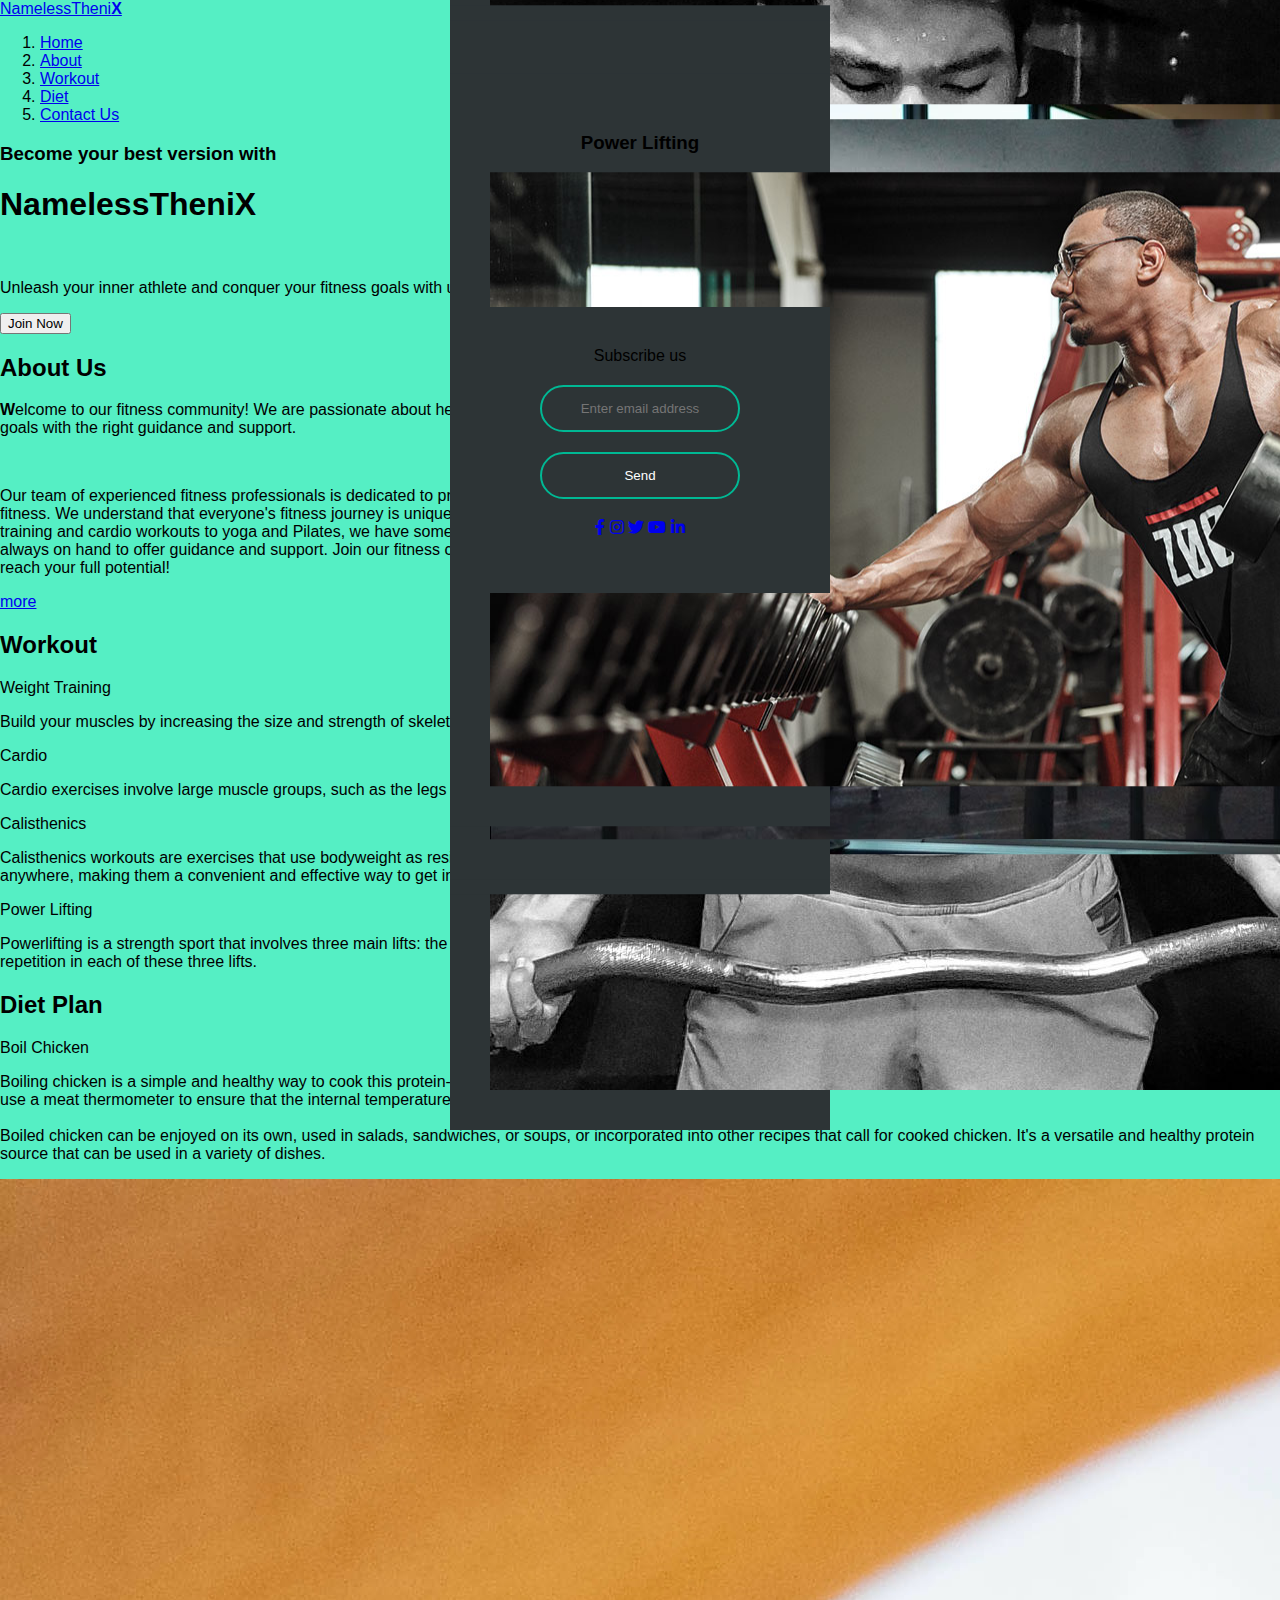
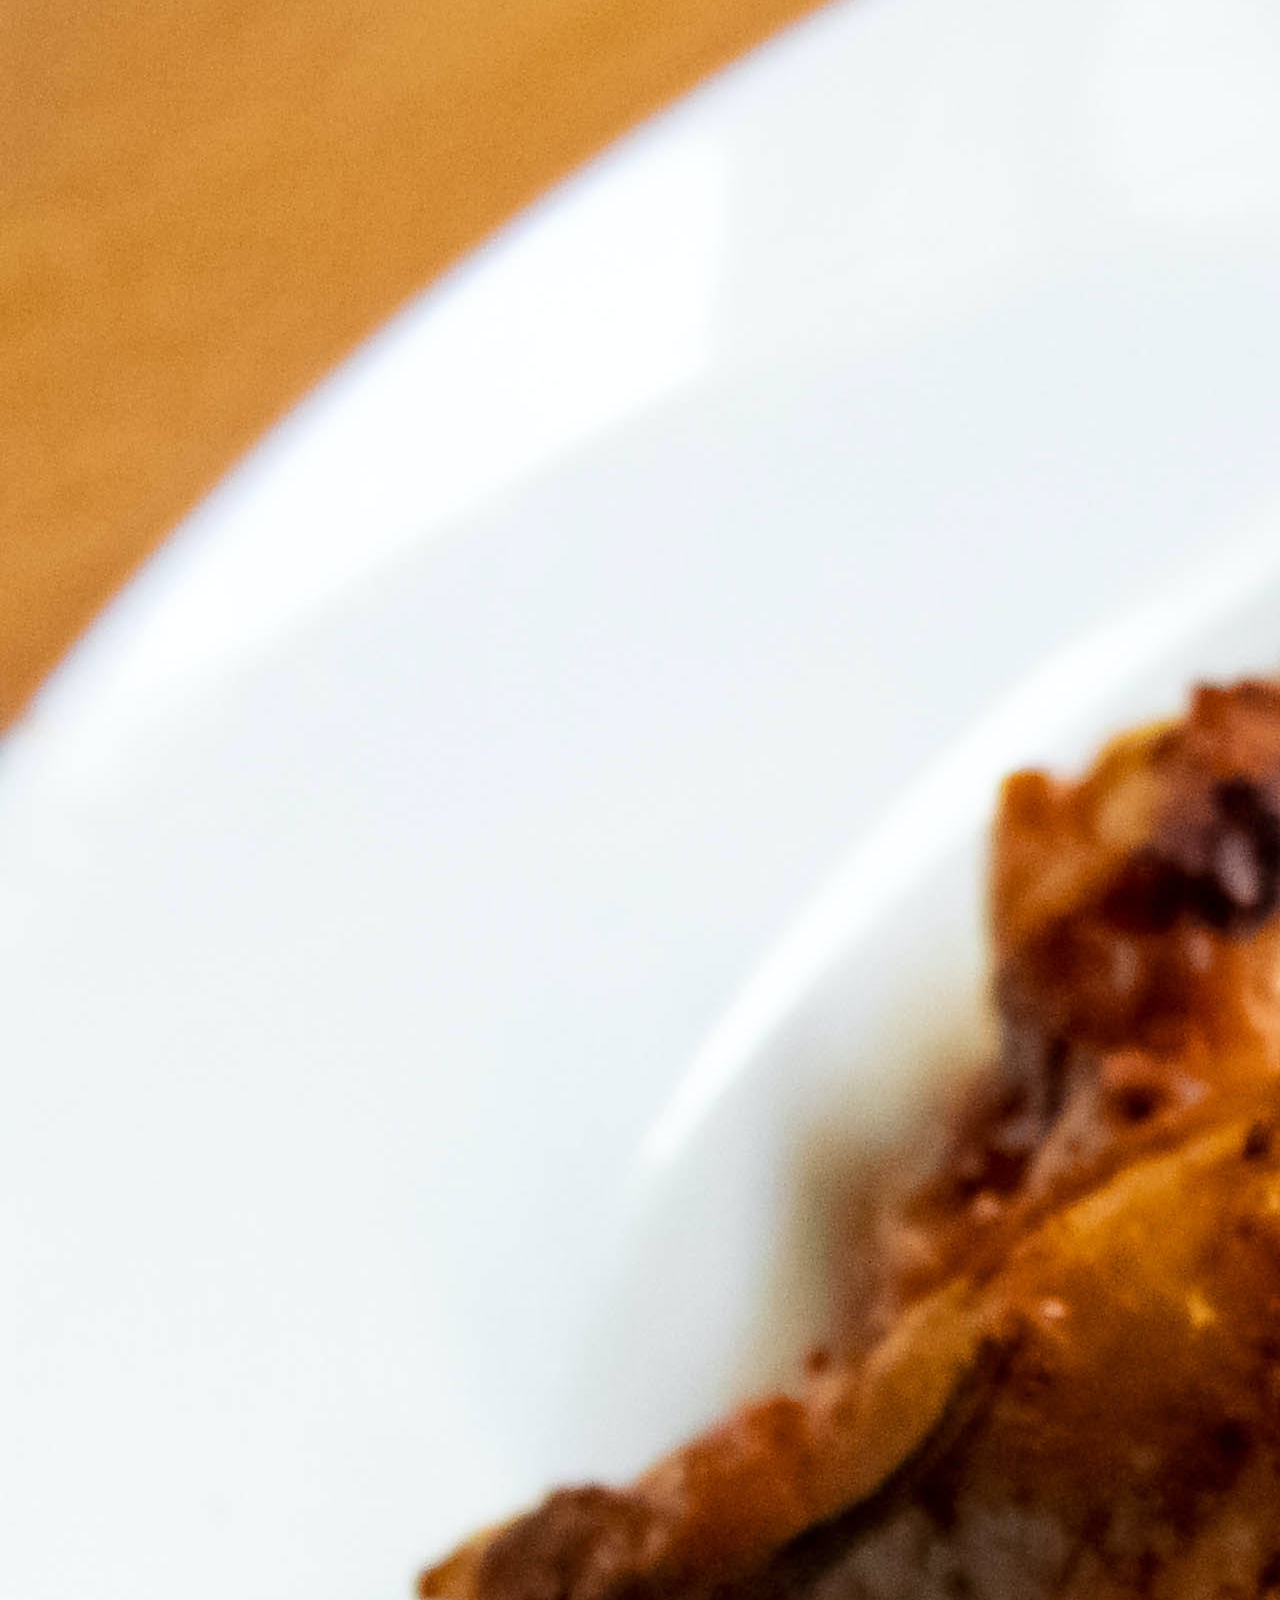
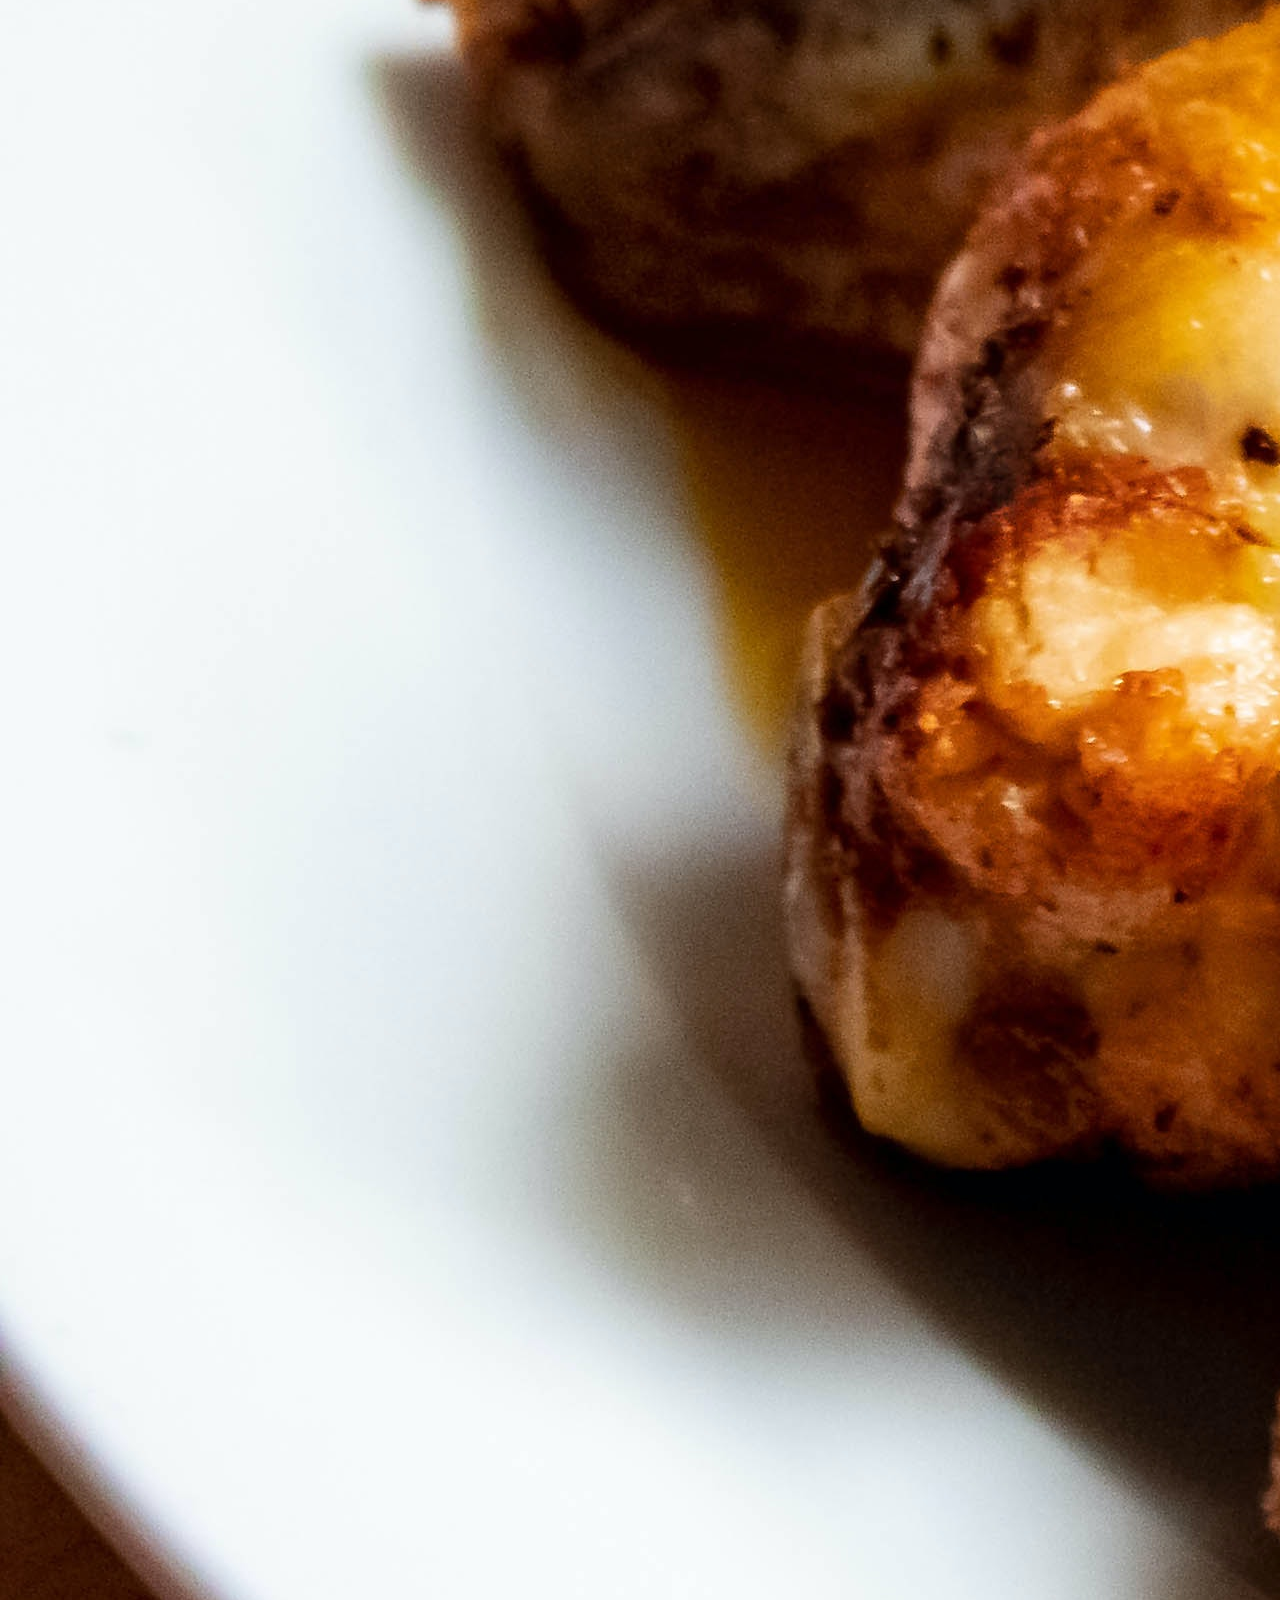
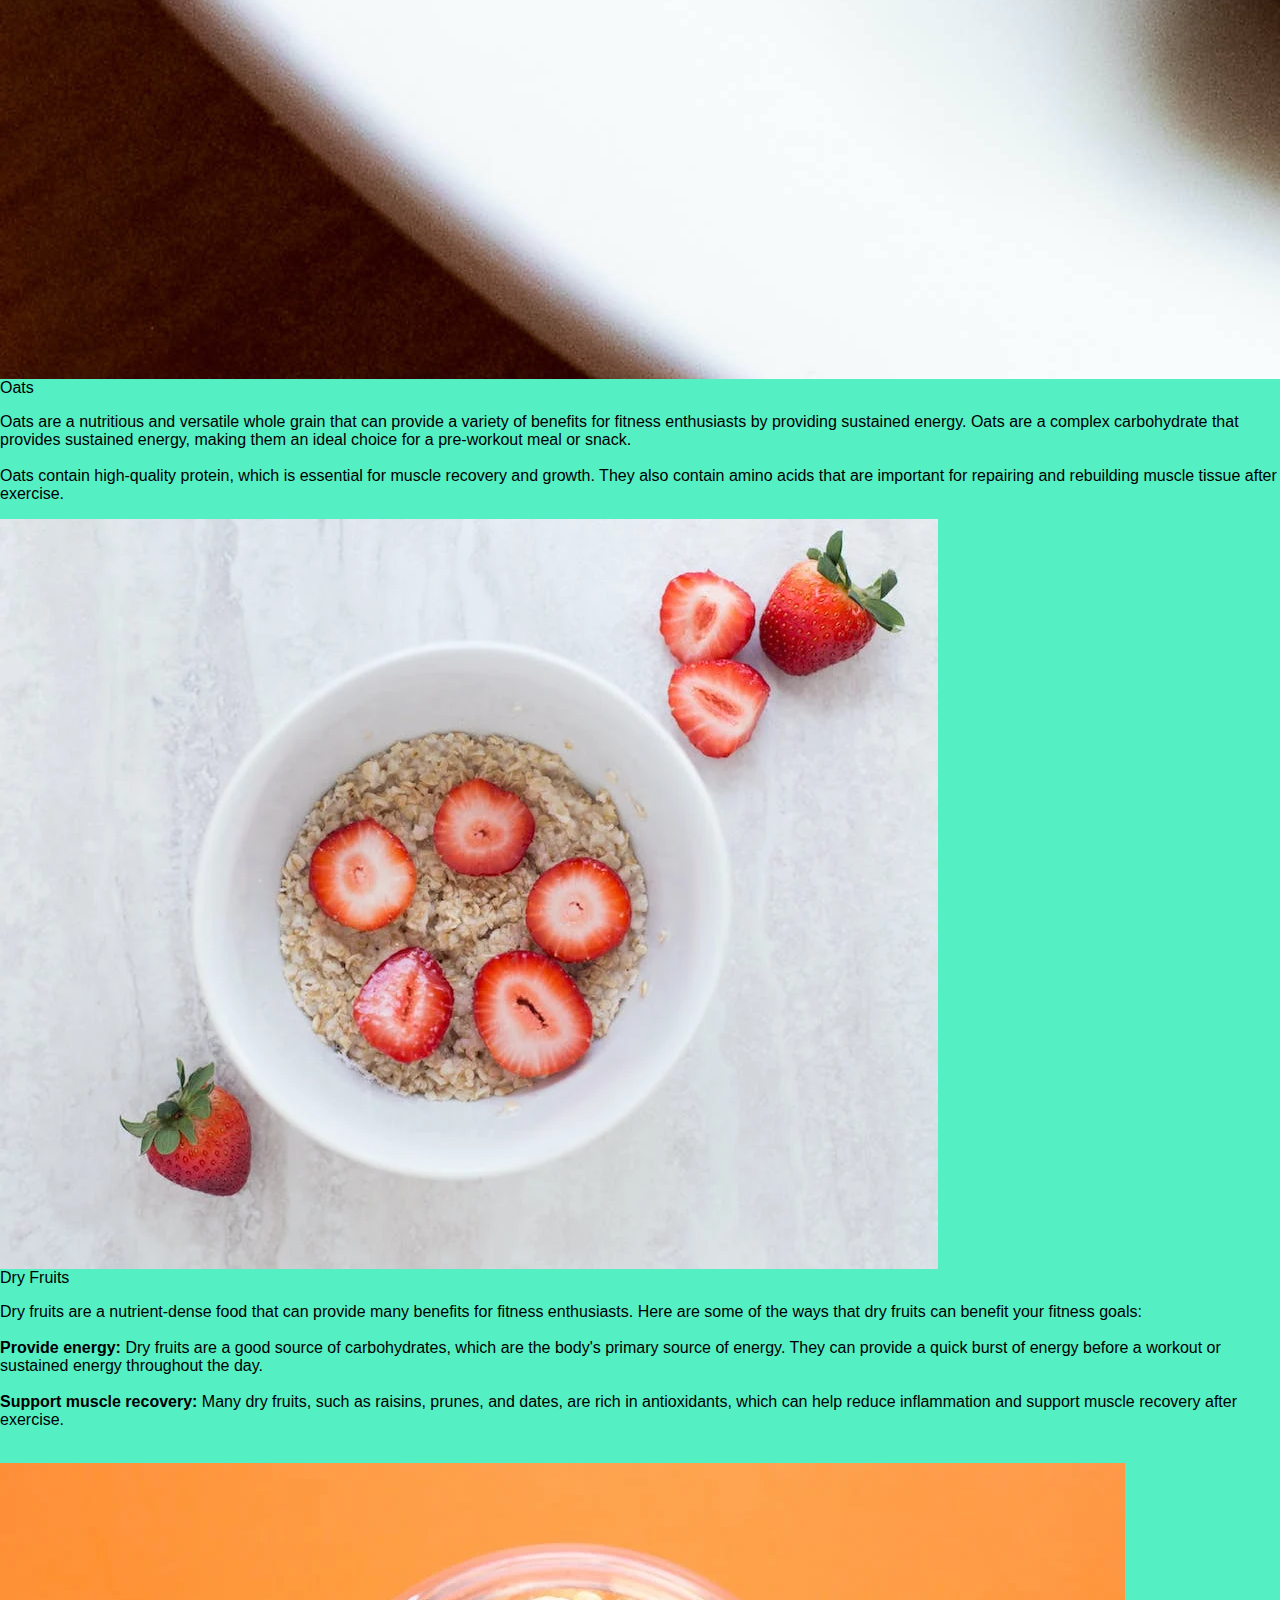
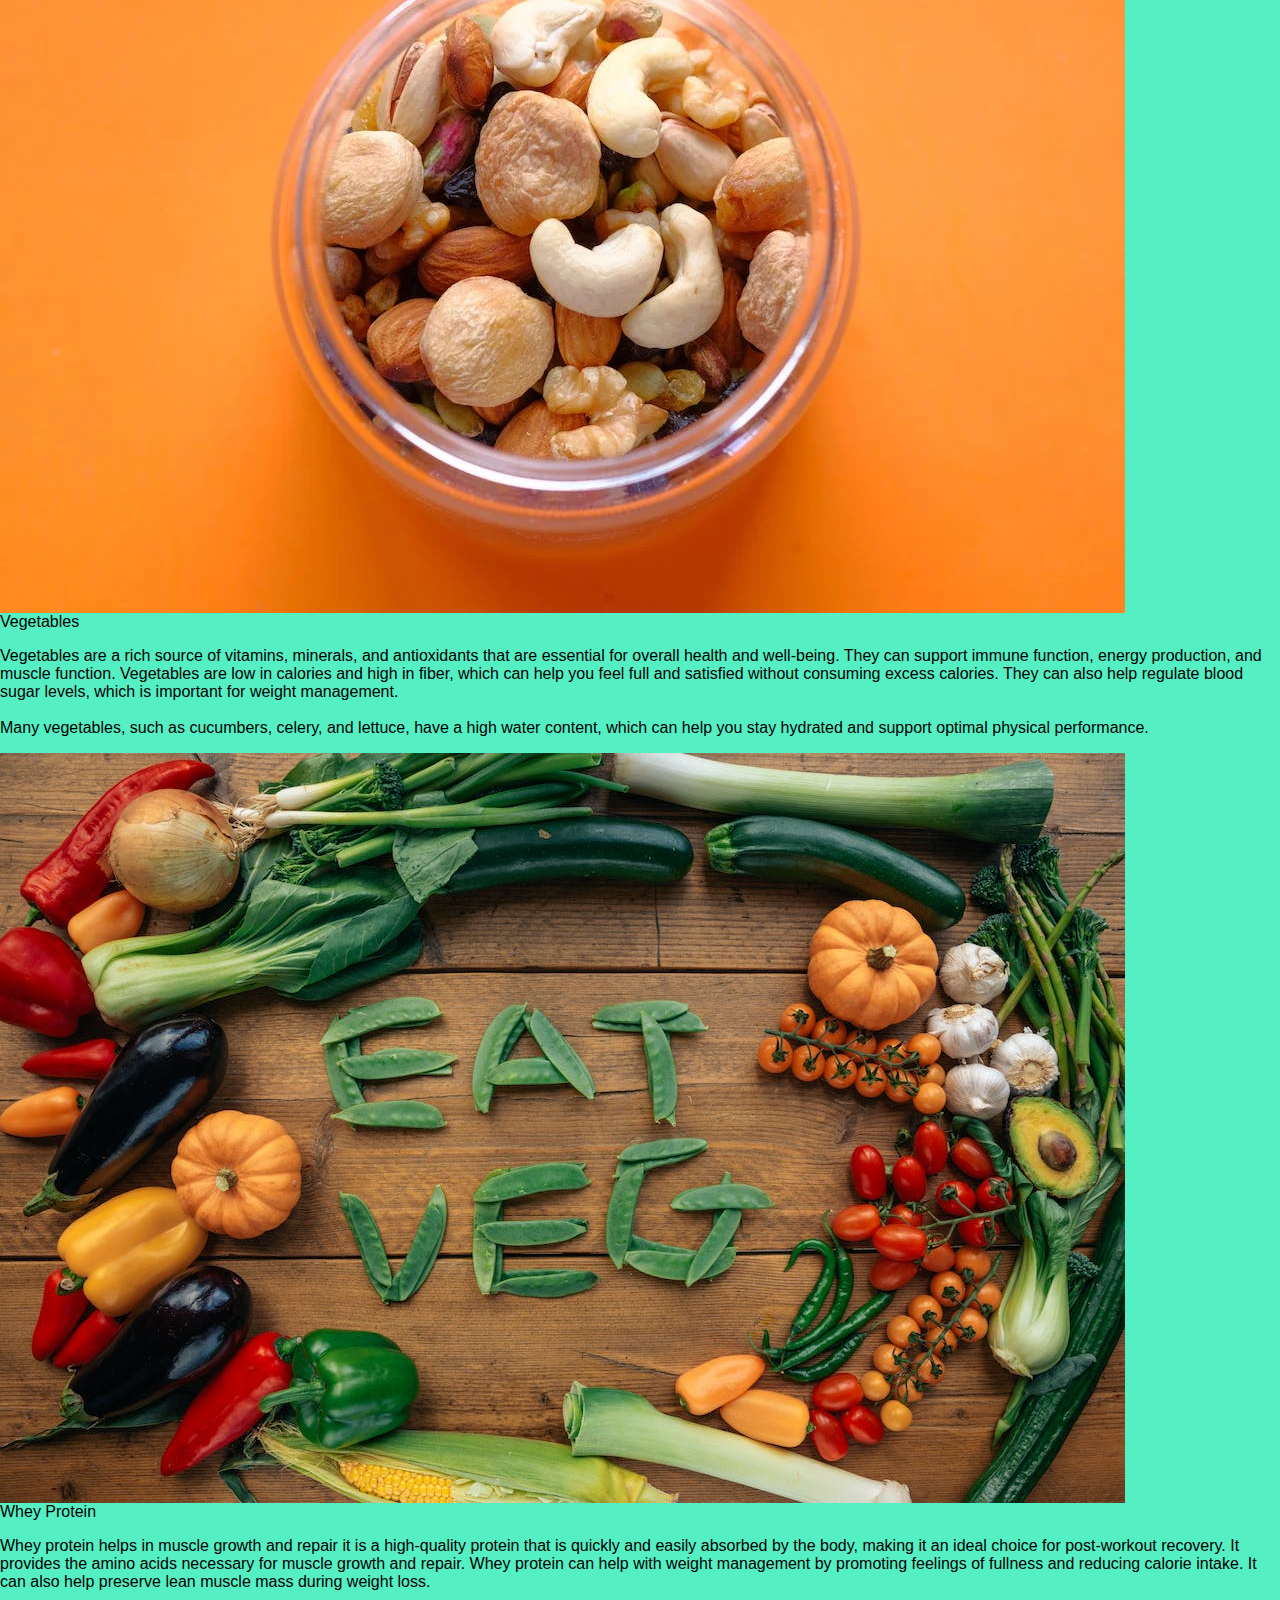
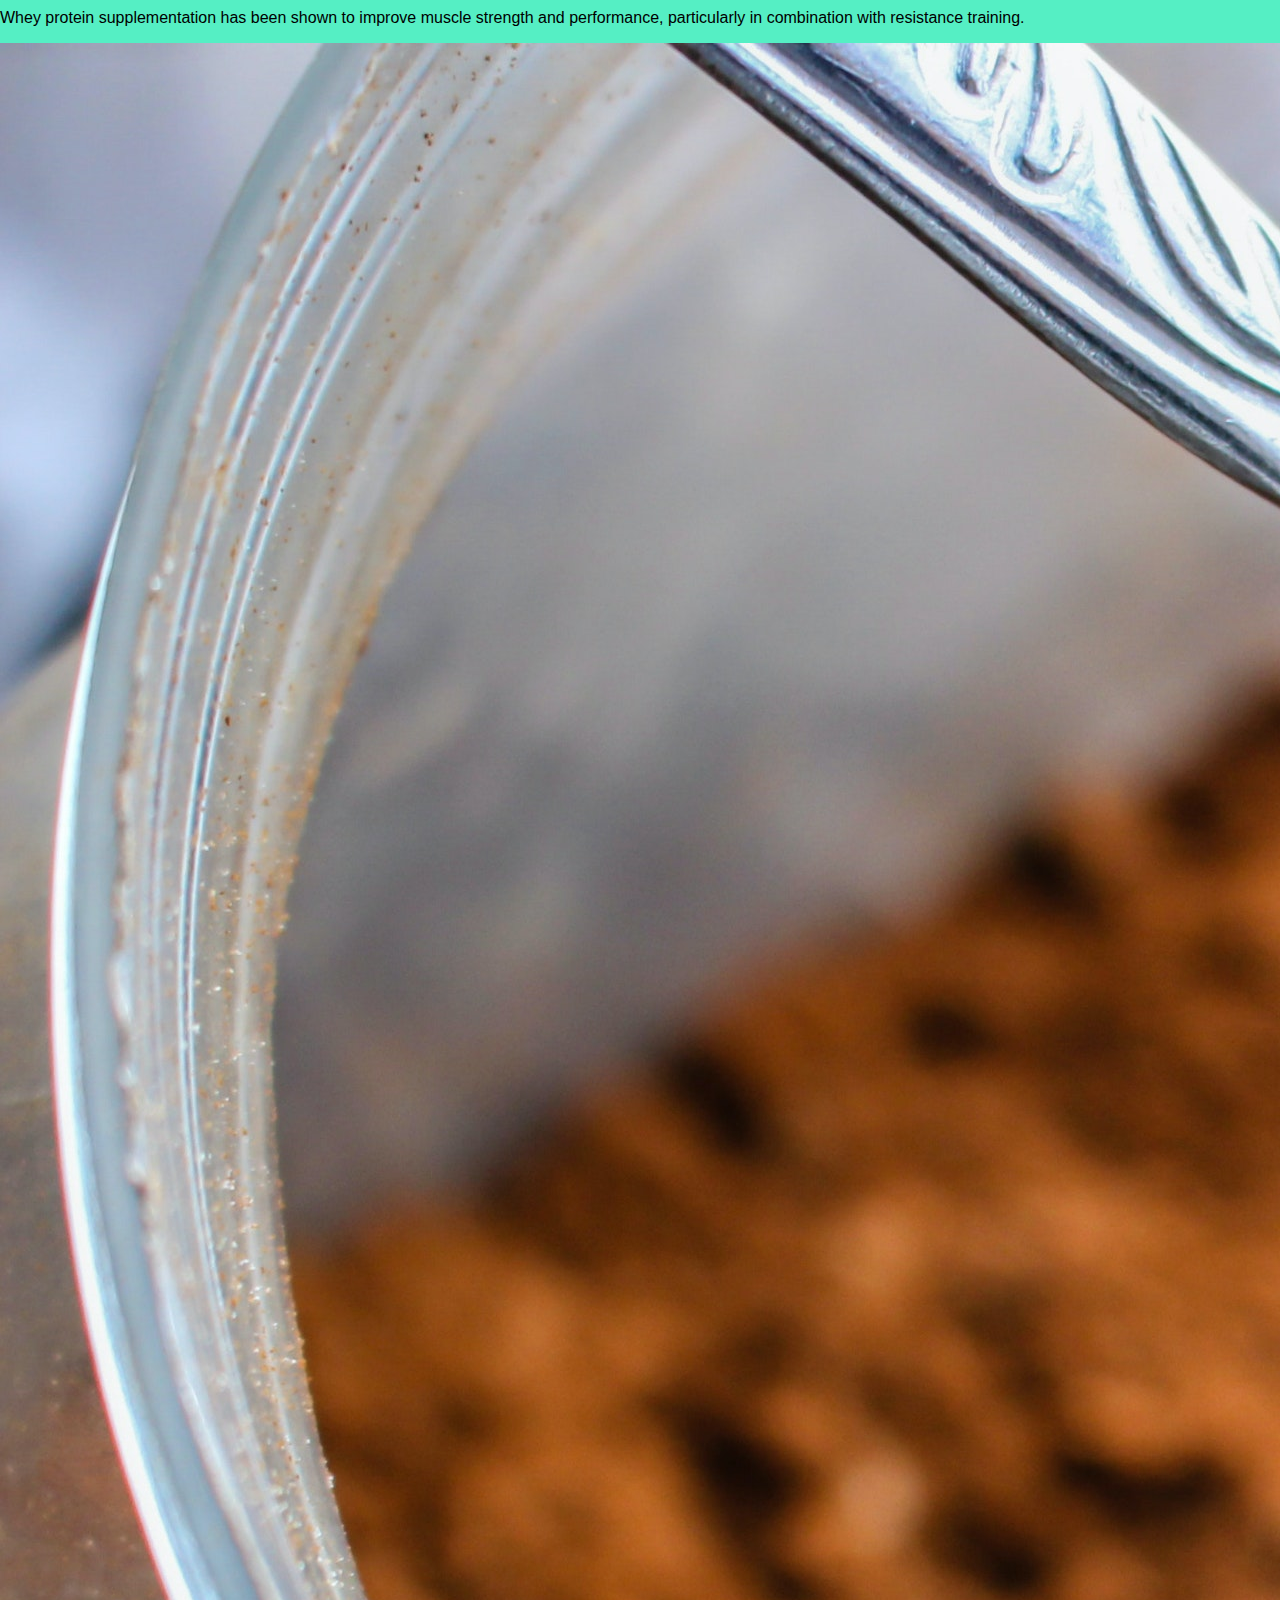
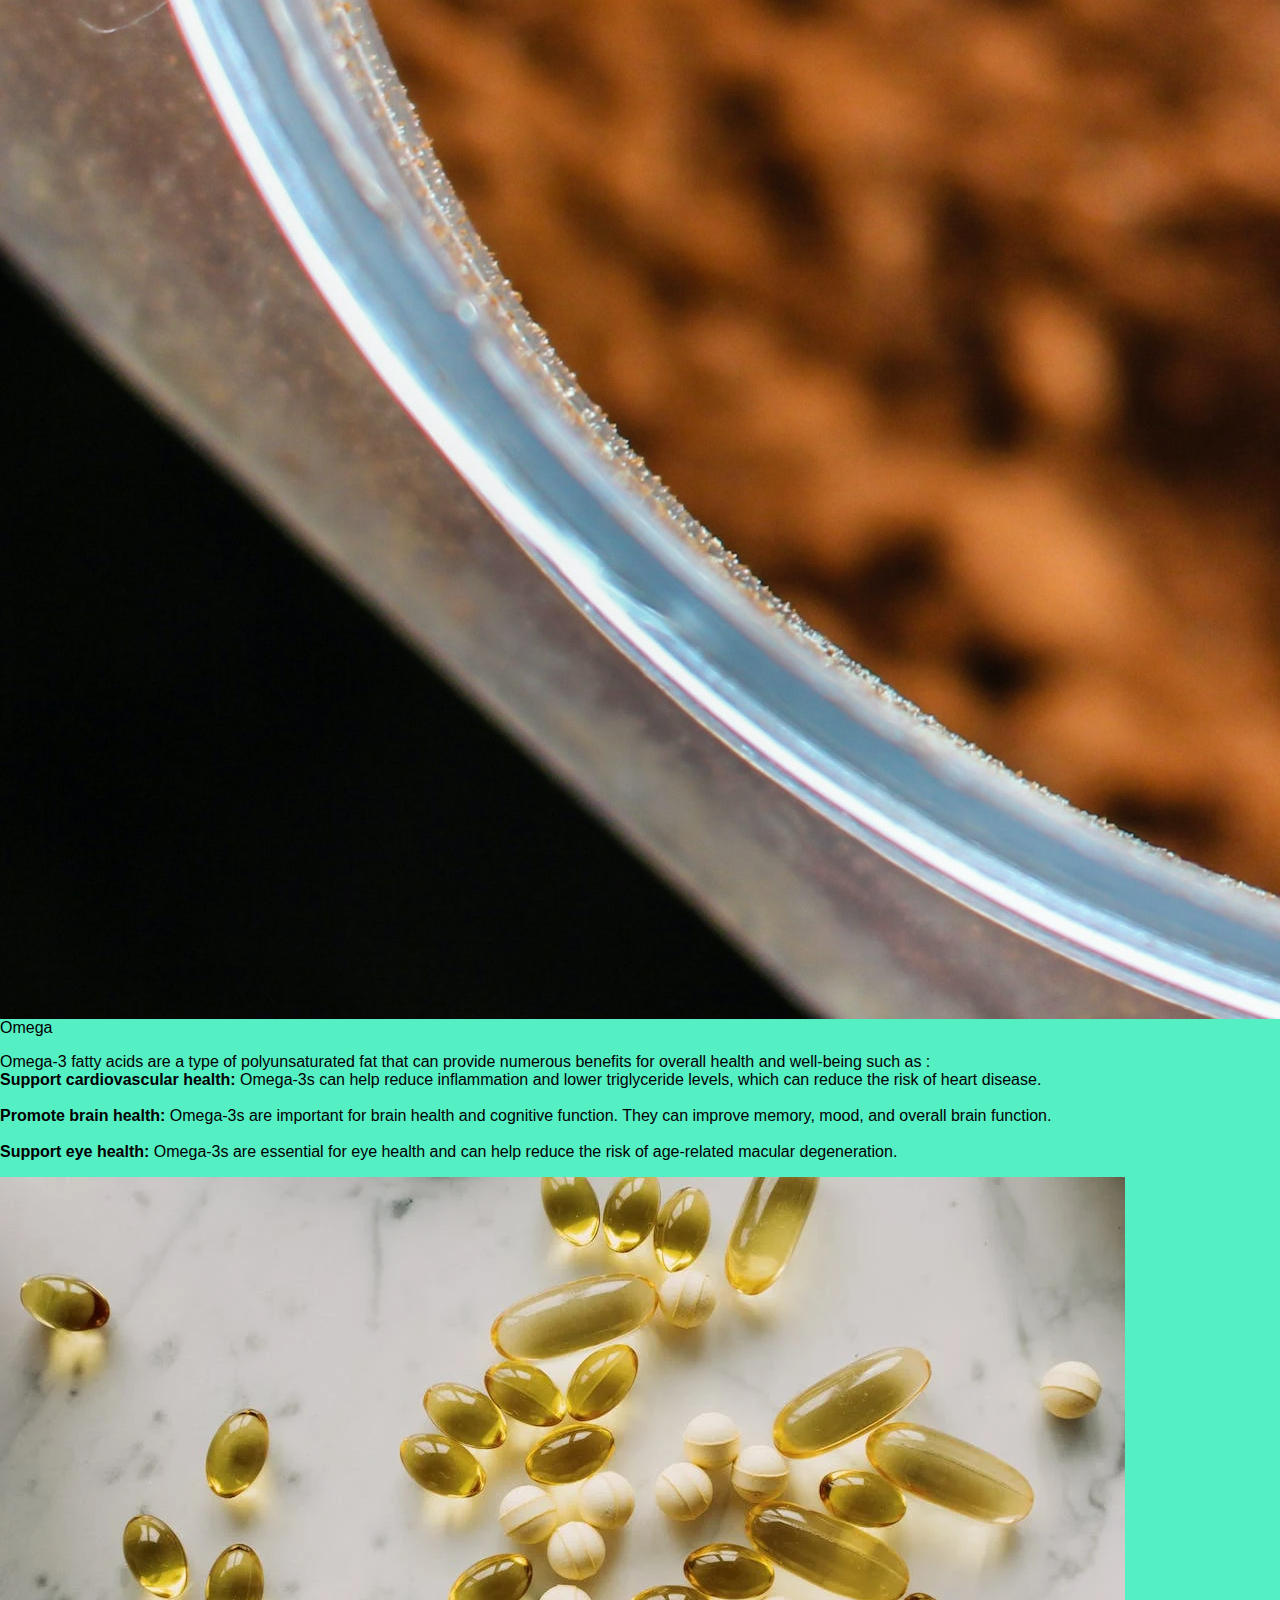
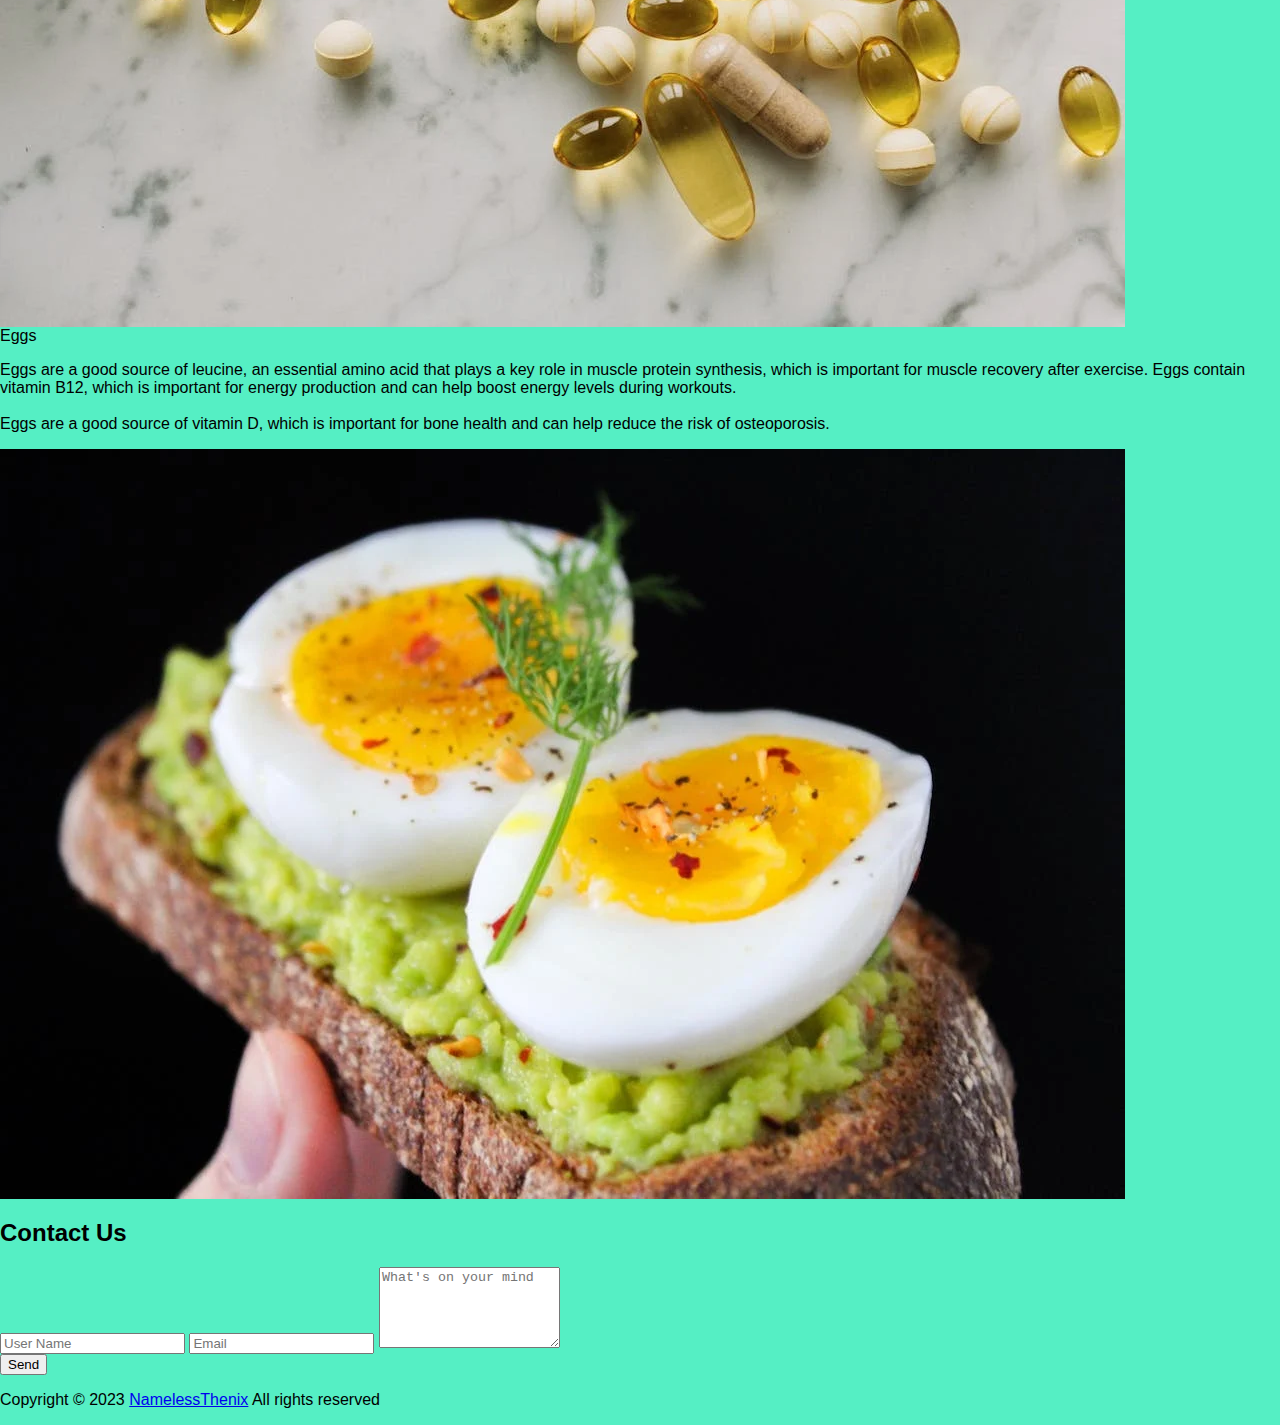
==== commit 73f85891: "Update index.html" ====
--- a/index.html
+++ b/index.html
@@ -33,7 +33,7 @@
             <p class="tagline">
                 Unleash your inner athlete and conquer your fitness goals with us. Join our fitness community today!
             </p>
-            <button class="join">Join Now</button>
+            <button class="join" onclick="window.location.href = 'login.html';">Join Now</button>
         </div>
         <div class="banner">
         </div>
--- a/style.css
+++ b/style.css
@@ -1,534 +1,53 @@
-@import url('https://fonts.googleapis.com/css2?family=Poppins:wght@500&display=swap');
-
-*{
-    margin: 0%;
-    padding: 0%;
-    font-family: 'Poppins', sans-serif;
-    color: aliceblue;
-    box-sizing: border-box;
+body{
+    margin: 0;
+    padding: 0;
+    font-family: sans-serif;
+    background: #55efc4;
+}
+.box{
+    width: 300px;
+    padding: 40px;
+    position: absolute;
+    top: 50%;
+    left: 50%;
+    transform: translate(-50%,-50%);
+    background: #2d3436;
+    text-align: center;
+}
+.box input[type = "text"],.box input[type = "password"]
+{
+    border:0;
+    background: none;
+    display: block;
+    margin: 20px auto;
+    text-align: center;
+    border: 2px solid #00b894;
+    padding: 14px 10px;
+    width: 200px;
     outline: none;
+    color: white;
+    border-radius: 24px;
+    transition: 0.25s;
 }
-:root{
-    --prime: #9dee07;
+.box h1{
+    color: white;
+    font-weight: 500;
 }
-body{
-    background-color: #131b2b;
+.box input[type = "submit"]{
+    border:0;
+    background: none;
+    display: block;
+    margin: 20px auto;
+    text-align: center;
+    border: 2px solid #00b894;
+    padding: 14px 40px;
+    width: 200px;
+    outline: none;
+    color: white;
+    border-radius: 24px;
+    transition: 0.25s;
+    cursor: pointer;
 }
-.navbar{
-    width: 100%;
-    display: flex;
-    position: fixed;
-    padding: 30px 120px;
-    background-color: transparent;
-    justify-content: space-between;
-    z-index: 1111;
-    transition: 0.5s ease;
-}
-.logo{
-    font-size: 2.8em;
-    font-weight: 800;
-    letter-spacing: 2px;
-    text-decoration: none;
-}
-.logo B{
-    color: var(--prime);
-}
-ol{
-    display: flex;
-    margin: auto 0;
-}
-ol li{
-    list-style: none;
-    margin-right: 20px;
-}
-ol li a{
-    font-size: 20px;
-    font-weight: 500;
-    text-decoration: none;
-    text-transform: capitalize;
-}
-ol li:hover a{
-    color: var(--prime);
-}
-
-.view{
-    width: 100%;
-    min-height: 80vh;
-    position: relative;
-}
-
-.home{
-    display: flex;
-    min-height: 120vh;
-    align-items: center;
-    justify-content: center;
-    clip-path: polygon(0 0,100% 0,100% 100%,80% 95%,0 100%);
-}
-
-.banner{
-    height: 100%;
-    width: 100%;
-    position: absolute;
-    background: url(banner.jpeg);
-    background-size: cover;
-    background-position: center;
-    filter: brightness(40%);
-} 
-.highlights{
-    width: 70%;
-    position: relative;
-    display: inline-block;
-    z-index: 11;
-}
-.highlights h3{
-    display: inline;
-    font-size: 2vw;
-    padding: 5px 20px;
-    font-weight: lighter;
-    text-transform: capitalize;
-    border-left: 6px solid var(--prime);
-}
-.highlights h1{
-    font-size: 9vw;
-    text-align: center;
-    font-weight: normal;
-}
-.highlights b{
-    color: var(--prime);
-    font-weight: 700;
-    font-family: sans-serif;
-}
-.highlights .tagline{
-    color: #d7d7d7;
-    font-size: 1.2vw;
-    text-align: left;
-    font-weight: normal;
-}
-.highlights .join{
-    position: absolute;
-    left: 50%;
-    transform: translateX(-50%);
-    font-weight: 800;
-    padding: 5px 20px;
-    font-size: 1.5vw;
-    margin-top: 1.2em;
-    color: var(--prime);
-    border: 2px solid var(--prime);
-    border-radius: 50px;
-    background: transparent;
-    text-transform: uppercase;
-    transition: 0.3s ease;
-}
-.highlights .join:hover{
-    color: #fff;
-    cursor: pointer;
-    letter-spacing: 1.5px;
-    background: var(--prime);
-}
-
-.main{
-    width: 100%;
-    text-align: center;
-    padding-bottom: 20px;
-}
-.main h2{
-    font-size: 2.5vw;
-    position: relative;
-    text-align: center;
-    padding-top: 100px;
-    display: inline-block;
-}
-span{
-    color: var(--prime);
-}
-.main h2::before{
-    position: absolute;
-    content: '';
-    background: var(--prime);
-    height: 3px;
-    width: 30%;
-    right: -15px;
-    bottom: 0;
-    border-radius: 50px;
-}
-.main h6{
-    margin-top: 10px;
-    font-size: 13px;
-    font-family: sans-serif;
-    font-weight: lighter;
-}
-.content{
-    position: relative;
-    display: flex;
-    width: 100%;
-    padding: 0 30px;
-    justify-content: center;
-}
-
-.about .content .cols{
-    position: relative;
-    width: 100%;
-    height: 100%;
-    padding: 20px 70px;
-}
-.about .content .cols p b{
-    font-size: 20px;
-    margin-right: 2px;
-}
-.about .content .cols a{
-    position: relative;
-    top: 20px;
-    color: #fff;
-    background: var(--prime);
-    padding: 5px 20px;
-    border-radius: 5px;
-    text-decoration: none;
-    text-transform: capitalize;
-}
-.about .content .cols a:hover{
-    color: black;
-    background: #fff;
-}
-.about .content .cols .box{
-    position: relative;
-    height: 550px;
-    box-shadow: 0 10px 10px rgba(0,0,0,0.5);
-}
-.about .content .cols .box img{
-    position: absolute;
-    top: 0;
-    left: 0;
-    height: 100%;
-    width: 50%;
-    object-fit: ;
-}
-/*---------------- style workout section ----------------*/
-.workout .content{
-    flex-wrap: wrap;
-}
-.workout .content .frame{
-    position: relative;
-    width: 350px;
-    padding: 20px;
-    margin: 10px;
-    background: #222;
-    box-shadow: 0 10px 15px rgba(0,0,0,0.5);
-}
-.workout .content .frame .box{
-    position: relative;
-    height: 200px;
-    width: 100%;
-    overflow: hidden;
-}
-.workout .content .frame .box img{
-    position: absolute;
-    height: 100%;
-    width: 100%;
-    object-fit: contain;
-    filter: brightness(80%);
-    transition: 0.2s ease-in;
-}
-.workout .content .frame .box:hover img{
-    filter: brightness(100%);
-    transform: scale(1.08);
-}
-.workout .content .frame .title{
-    color: var(--prime);
-    padding: 5px;
-}
-.workout .content .frame p{
-    font-size: 0.8em;
-}
-/*---------------- style diet section ----------------*/
-.diet .content{
-    flex-direction: column;
-}
-.diet .content .row{
-    display: flex;
-    position: relative;
-    width: 100%;
-    padding: 20px 0;
-    justify-content: center;
-}
-.diet .content .row:nth-child(odd) .a{
-    order: 2;
-}
-.diet .content .row .cols{
-    position: relative;
-    width: 600px;
-    padding: 20px 50px;
-}
-.diet .content .row .cols .heading{
-    font-size: 2em;
-    color: #ff8502;
-}
-.diet .content .row:nth-child(odd) .cols .heading{
-    color: yellow;
-}
-.diet .content .row .cols .boxes{
-    position: relative;
-    width: 100%;
-    height: 350px;
-    padding: 20px;
-    border-radius: 8px;
-    background: #fff;
-    box-shadow: 0 10px 15px rgba(0,0,0,0.5);
-}
-.diet .content .row .cols .boxes img{
-    height: 100%;
-    width: 100%;
-    object-fit: cover;
-}
-/*---------------- style contact section ----------------*/
-.contact .content{
-    min-height: 100vh;
-}
-.contact .content form{
-    margin: auto 0;
-    width: 400px;
-    height: 500px;
-    padding: 20px;
-    background: rgba(0,0,0,0.5);;
-    box-shadow: 0 10px 15px rgba(0,0,0,0.5);
-    z-index: 1;
-}
-.contact .content form input{
-    color: aqua;
-    width: 100%;
-    height: 50px;
-    padding: 0 10px;
-    font-size: 18px;
-    border: 1px solid #878787;
-    border-radius: 4px;
-    margin: 15px 0;
-    background: transparent;
-}
-.contact .content form textarea{
-    width: 100%;
-    padding: 10px;
-    color: aquamarine;
-    font-size: 18px;
-    border: 1px solid #878787;
-    border-radius: 4px;
-    margin: 15px 0;
-    background: transparent;
-}
-.contact .content form input:focus,
-.contact .content form input textarea:focus{
-    border: 2px solid var(--prime);
-    transition: 0.1s ease;
-}
-.contact .content form .btn{
-    letter-spacing: 1px;
-    width: 100px;
-    display: inline-block;
-    color: var(--prime);
-    cursor: pointer;
-    transition: 0.2s ease;
-}
-.contact .content form .btn:hover{
-    background: var(--prime);
-    color: #fff;
-}
-.contact .content .bgimg{
-    position: absolute;
-    height: 100%;
-    width: 100%;
-    background: url(img/bgimg.webp);
-    background-size: cover;
-    background-position: center;
-    filter: brightness(30%);
-    clip-path: polygon(50% 0%, 90% 20%, 100% 60%, 75% 100%, 25% 100%, 0% 60%, 10% 20%);
-}
-/*---------------- style footer section ----------------*/
-footer{
-    width: 100%;
-    position: relative;
-    bottom: 0;
-    left: 0;
-    background: #111;
-  }
-  footer .ft{
-    max-width: 1350px;
-    margin: auto;
-    padding: 20px;
-    display: flex;
-    flex-wrap: wrap;
-    justify-content: space-between;
-  }
-  footer .ft p,a{
-    color: #fff;
-  }
-  footer .ft .box{
-    width: 33%;
-    transition: all 0.4s ease;
-  }
-  footer .ft .topic{
-    font-size: 22px;
-    font-weight: 600;
-    color: #fff;
-    margin-bottom: 16px;
-  
-  }
-  footer .ft p{
-    text-align: justify;
-  }
-  footer .ft .lower .topic{
-    margin: 24px 0 5px 0;
-  }
-  footer .ft .lower i{
-    padding-right: 16px;
-  }
-  footer .ft .middle{
-    padding-left: 80px;
-  }
-  footer .ft .middle a{
-    line-height: 32px;
-  }
-  footer .ft .right input[type="text"]{
-    height: 45px;
-    width: 100%;
-    outline: none;
-    color: #d9d9d9;
-    background: #000;
-    border-radius: 5px;
-    padding-left: 10px;
-    font-size: 17px;
-    border: 2px solid #222222;
-  }
-  footer .ft .right input[type="submit"]{
-    height: 42px;
-    width: 100%;
-    font-size: 18px;
-    color: #000;
-    background: #9dee07;
-    outline: none;
-    border-radius: 5px;
-    letter-spacing: 1px;
-    cursor: pointer;
-    margin-top: 12px;
-    border: 2px solid #9dee07;
-    transition: all 0.3s ease-in-out;
-  }
-  .ft .right input[type="submit"]:hover{
-    background: none;
-    color:  #fff;
-  }
-  footer .ft .media-icons a{
-    font-size: 16px;
-    height: 45px;
-    width: 45px;
-    display: inline-block;
-    text-align: center;
-    line-height: 43px;
-    border-radius: 5px;
-    border: 2px solid #222222;
-    margin: 30px 5px 0 0;
-    transition: all 0.3s ease;
-  }
-  .ft .media-icons a:hover{
-    border-color: #9dee07;
-  }
-  footer .bottom{
-    width: 100%;
-    text-align: right;
-    color: #d9d9d9;
-    padding: 0 40px 5px 0;
-  }
-  footer .bottom a{
-    color: #9dee07;
-  }
-  footer a{
-    transition: all 0.3s ease;
-  }
-  footer a:hover{
-    color: #9dee07;
-  }
-  @media (max-width:1100px) {
-    footer .ft .middle{
-      padding-left: 50px;
-    }
-  }
-  @media (max-width:950px){
-    footer .ft .box{
-      width: 50%;
-    }
-    .ft .right{
-      margin-top: 40px;
-    }
-  }
-  @media (max-width:560px){
-    footer{
-      position: relative;
-    }
-    footer .ft .box{
-      width: 100%;
-      margin-top: 30px;
-    }
-    footer .ft .middle{
-      padding-left: 0;
-    }
-  }
-/*---------------- make responsive ----------------*/
-@media screen and (max-width:900px) {
-    .navbar{
-        padding: 0 60px;
-    }
-    .navbar ol{
-        display: none;
-    }
-    .navbar ol.active{
-        top: 60px;
-        left: 0;
-        width: 100%;
-        display: flex;
-        position: fixed;
-        background: #222;
-        align-items: center;
-        justify-content: center;
-        flex-direction: column;
-        height: calc(100% - 60px);
-    }
-    .navbar ol.active li{
-        margin: 8px;
-    }
-    .navbar ol.active li a{
-        font-size: 25px;
-    }
-    .navbar .toggle{
-        height: 25px;
-        width: 25px;
-        margin: auto 0;
-        cursor: pointer;
-        background: url(img/menubar.jpg);
-        background-size: 25px;
-        background-position: center;
-        filter: invert(1);
-        background-repeat: no-repeat;
-    }
-    .navbar .toggle.active{
-        background: url(img/close.png);
-        background-size: 40px;
-        background-position: center;
-        cursor: pointer;
-        filter: invert(1);
-    }
-    .highlights h3{
-        font-size: 3vw;
-        padding: 5px 10px;
-        border-left: 3px solid var(--prime);
-    }
-    .main h2{
-        font-size: 1.5rem;
-    }
-    .main h6{
-        font-size: 10px;
-    }
-    .about .content{
-        flex-direction: column;
-    }
-    .workout .content .frame{
-        width: 260px;
-        padding: 18px;
-    }
+.box input[type = "submit"]:hover{
+    background: #4cd137;
 }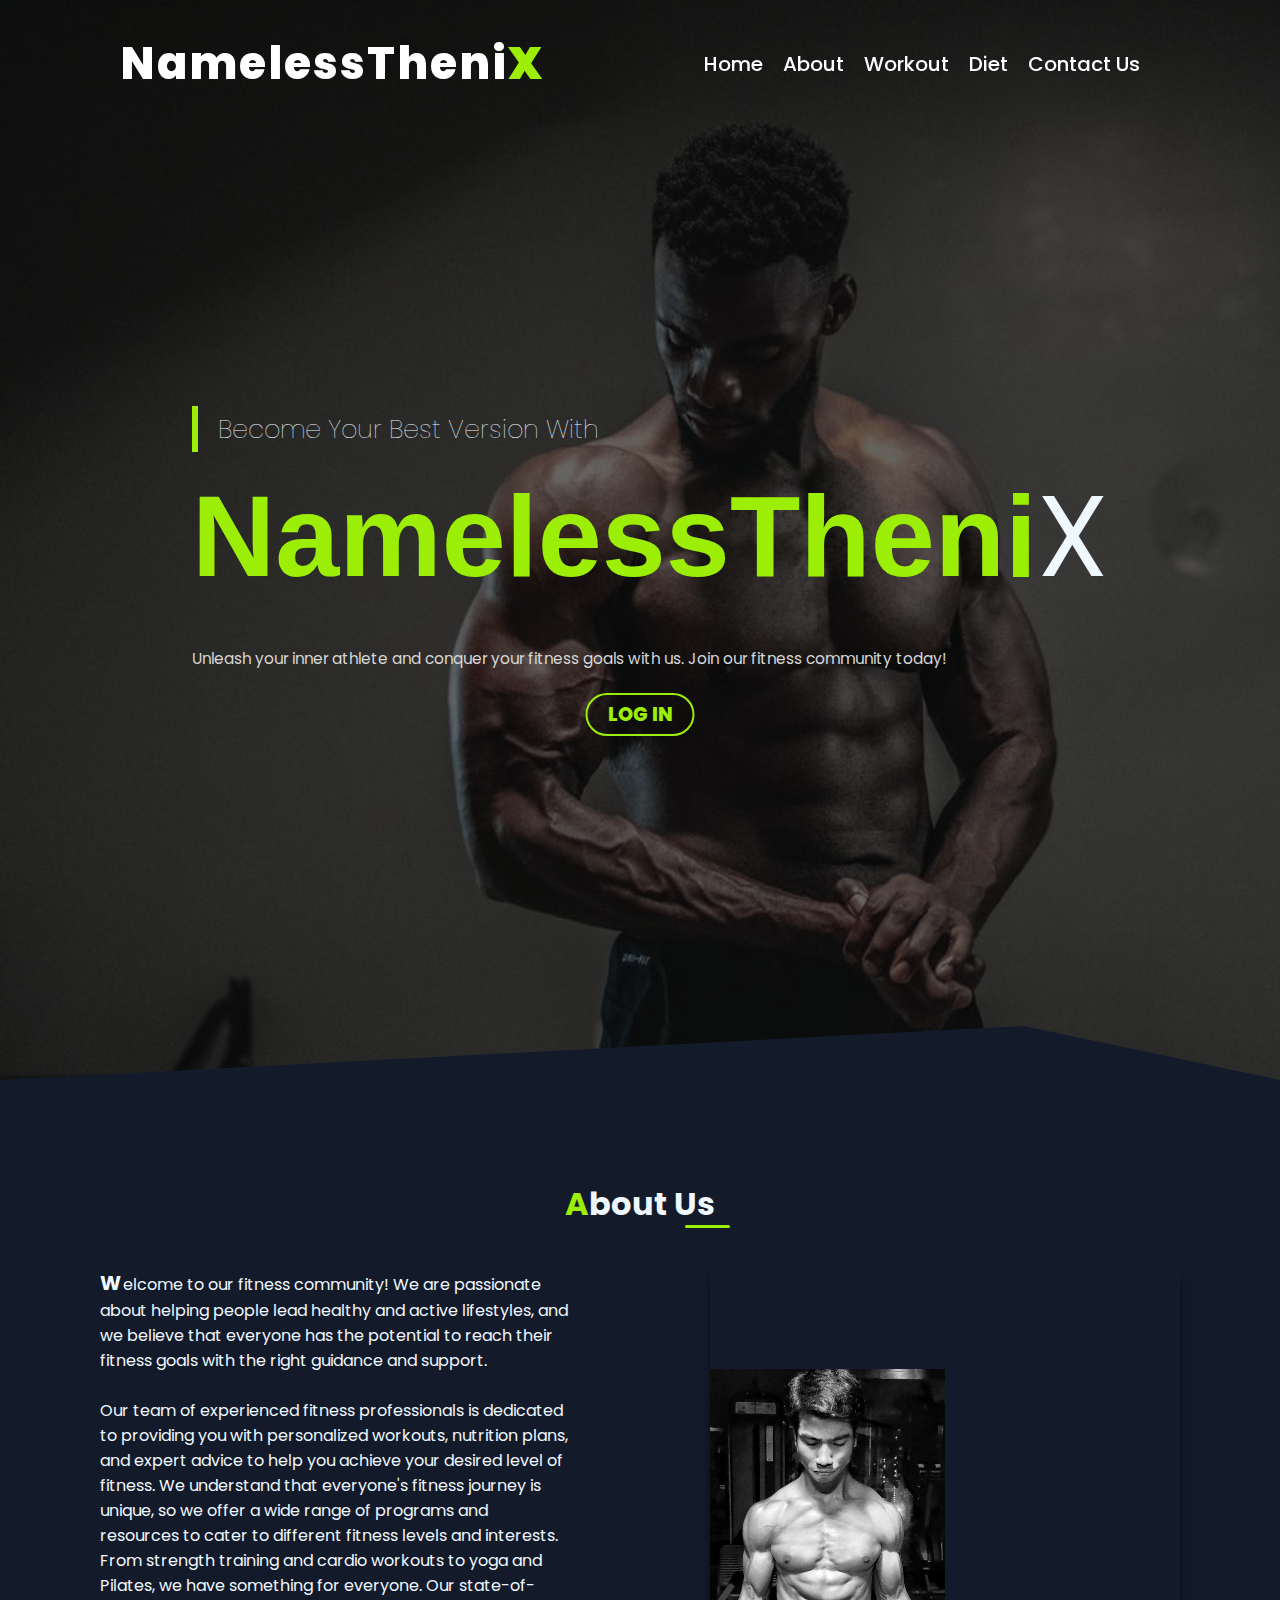
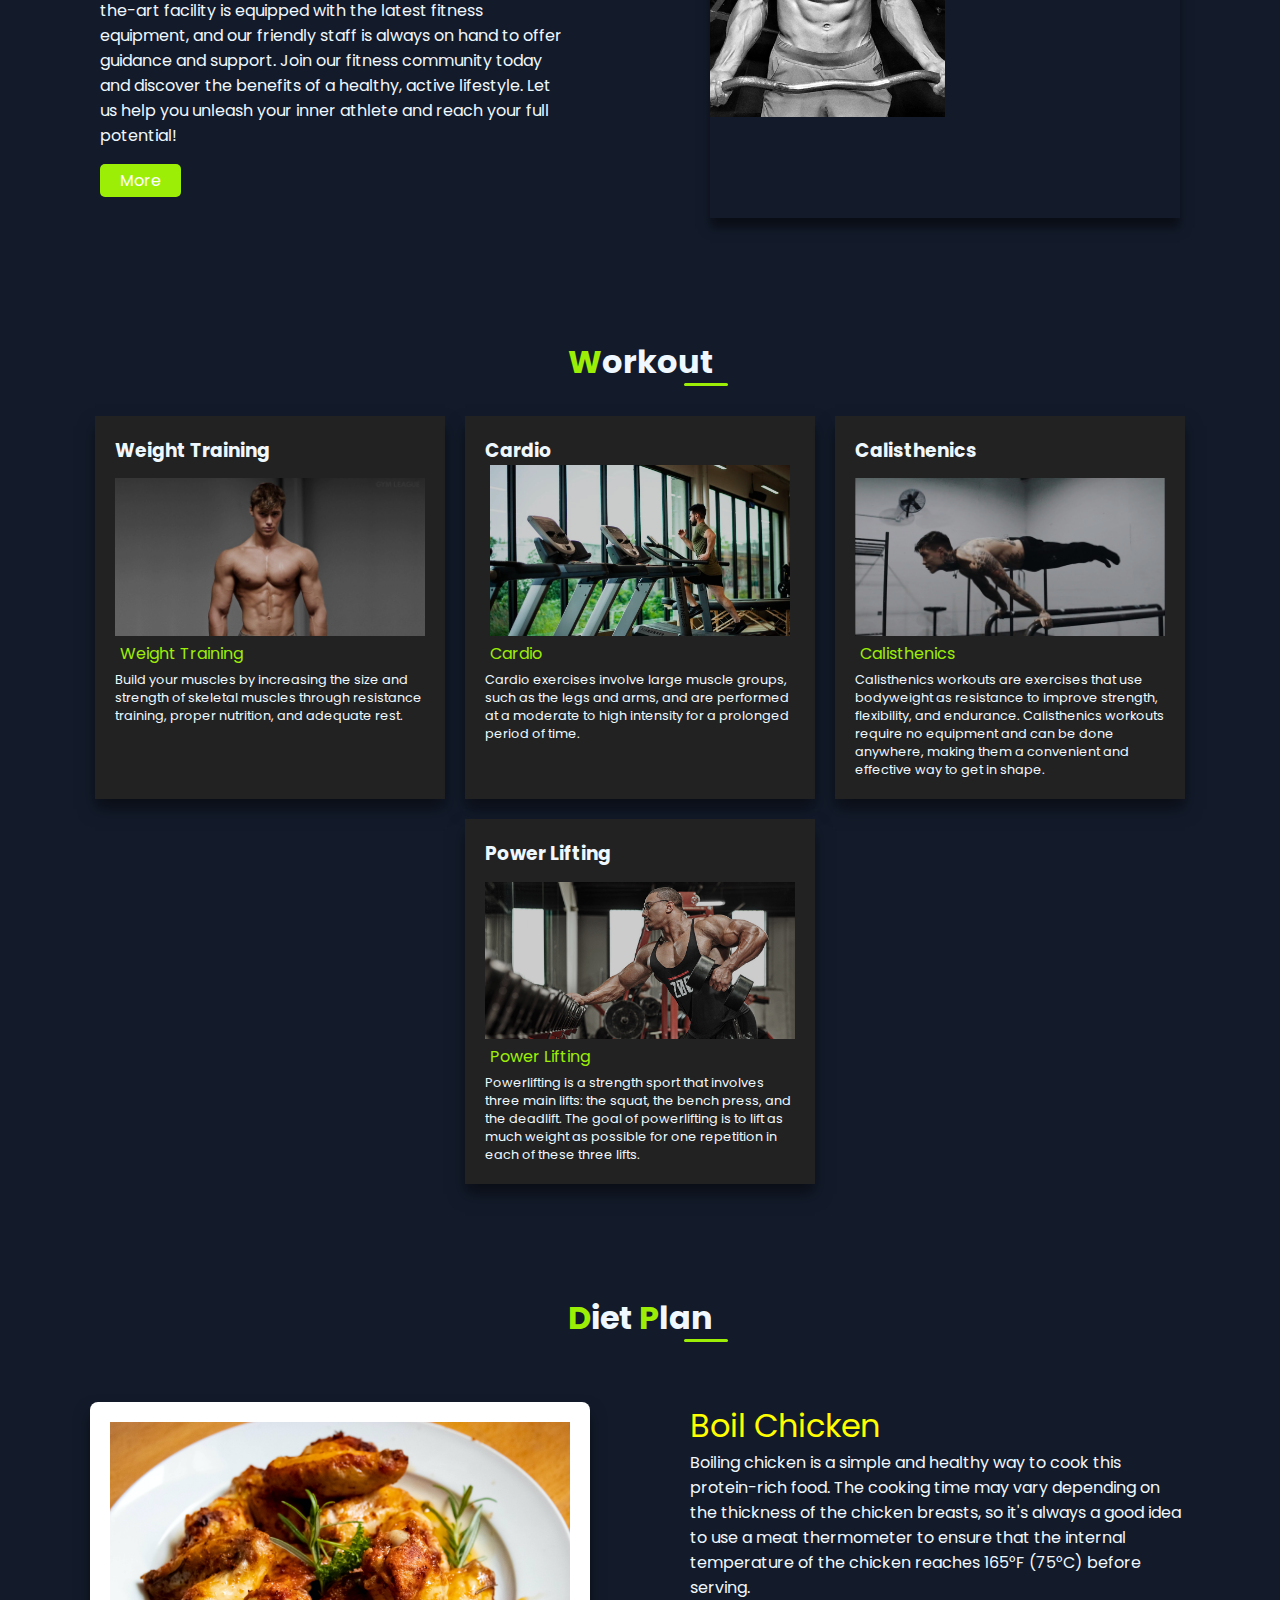
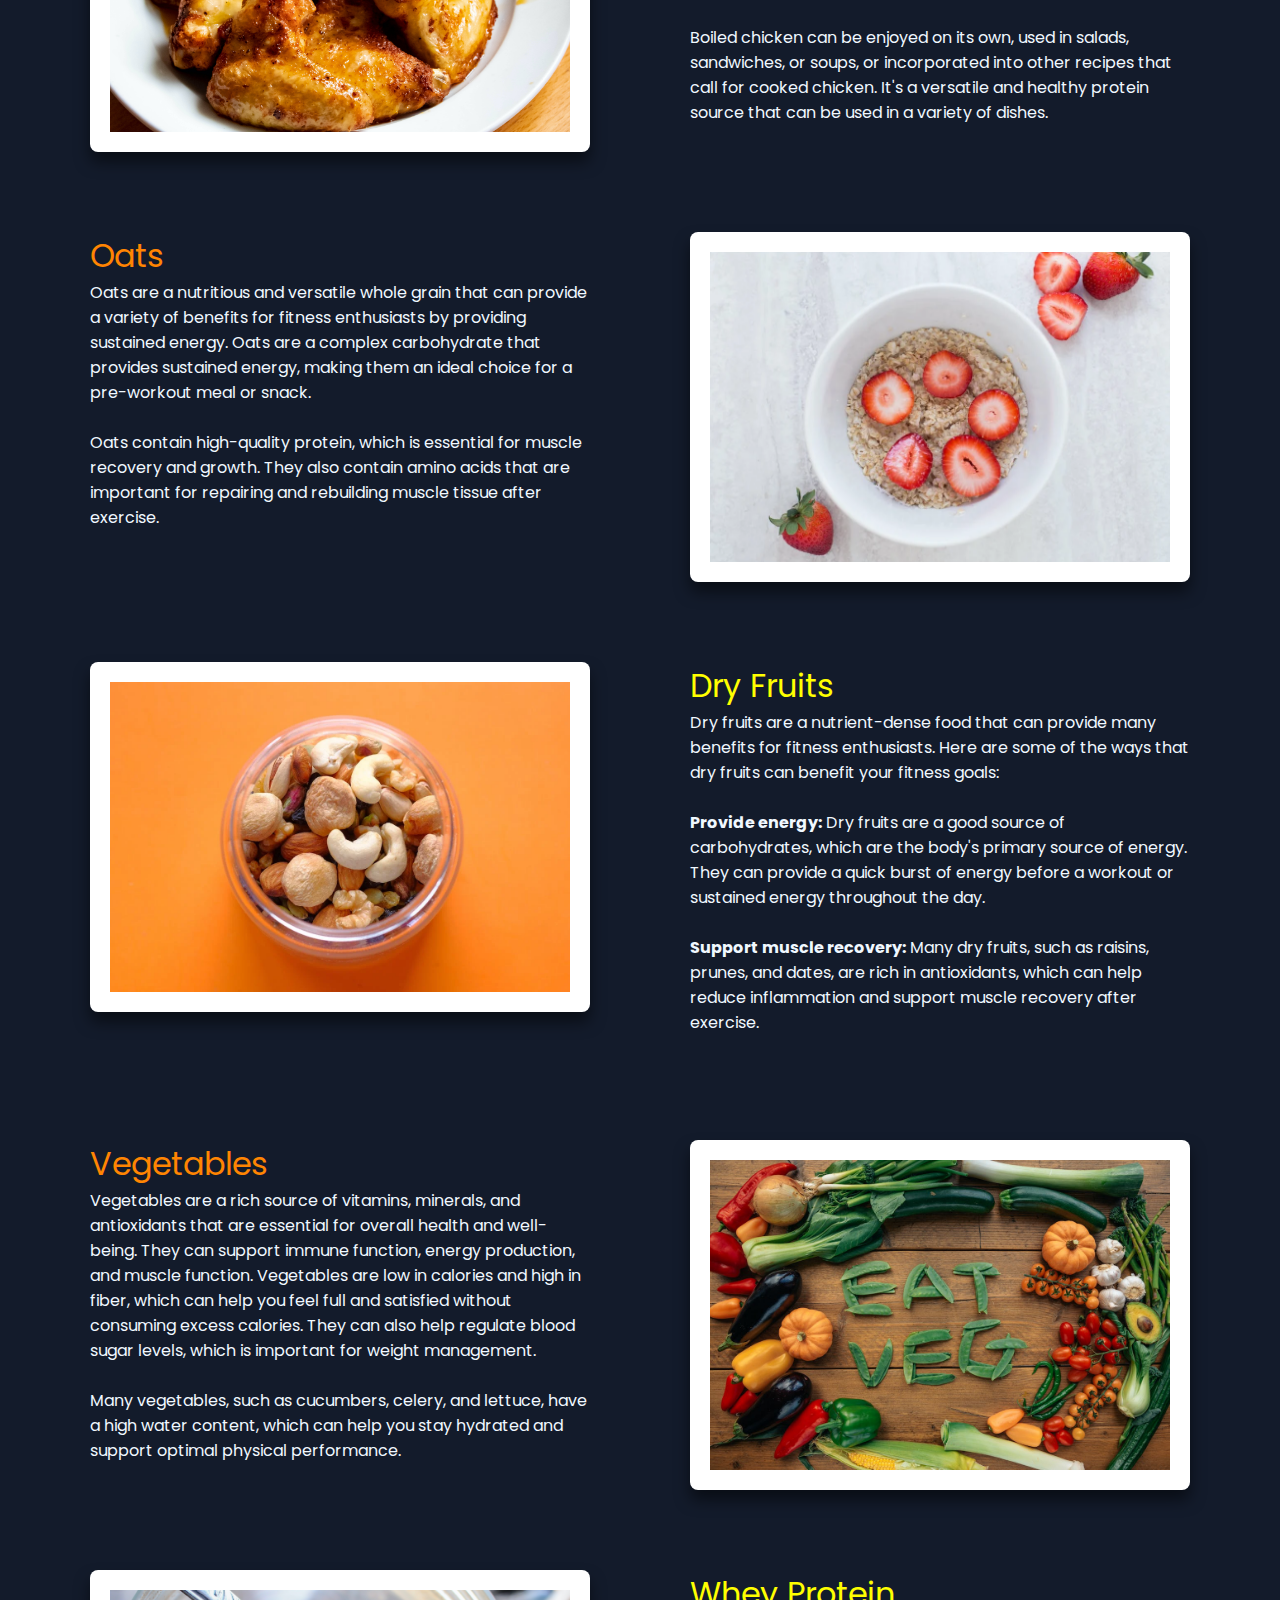
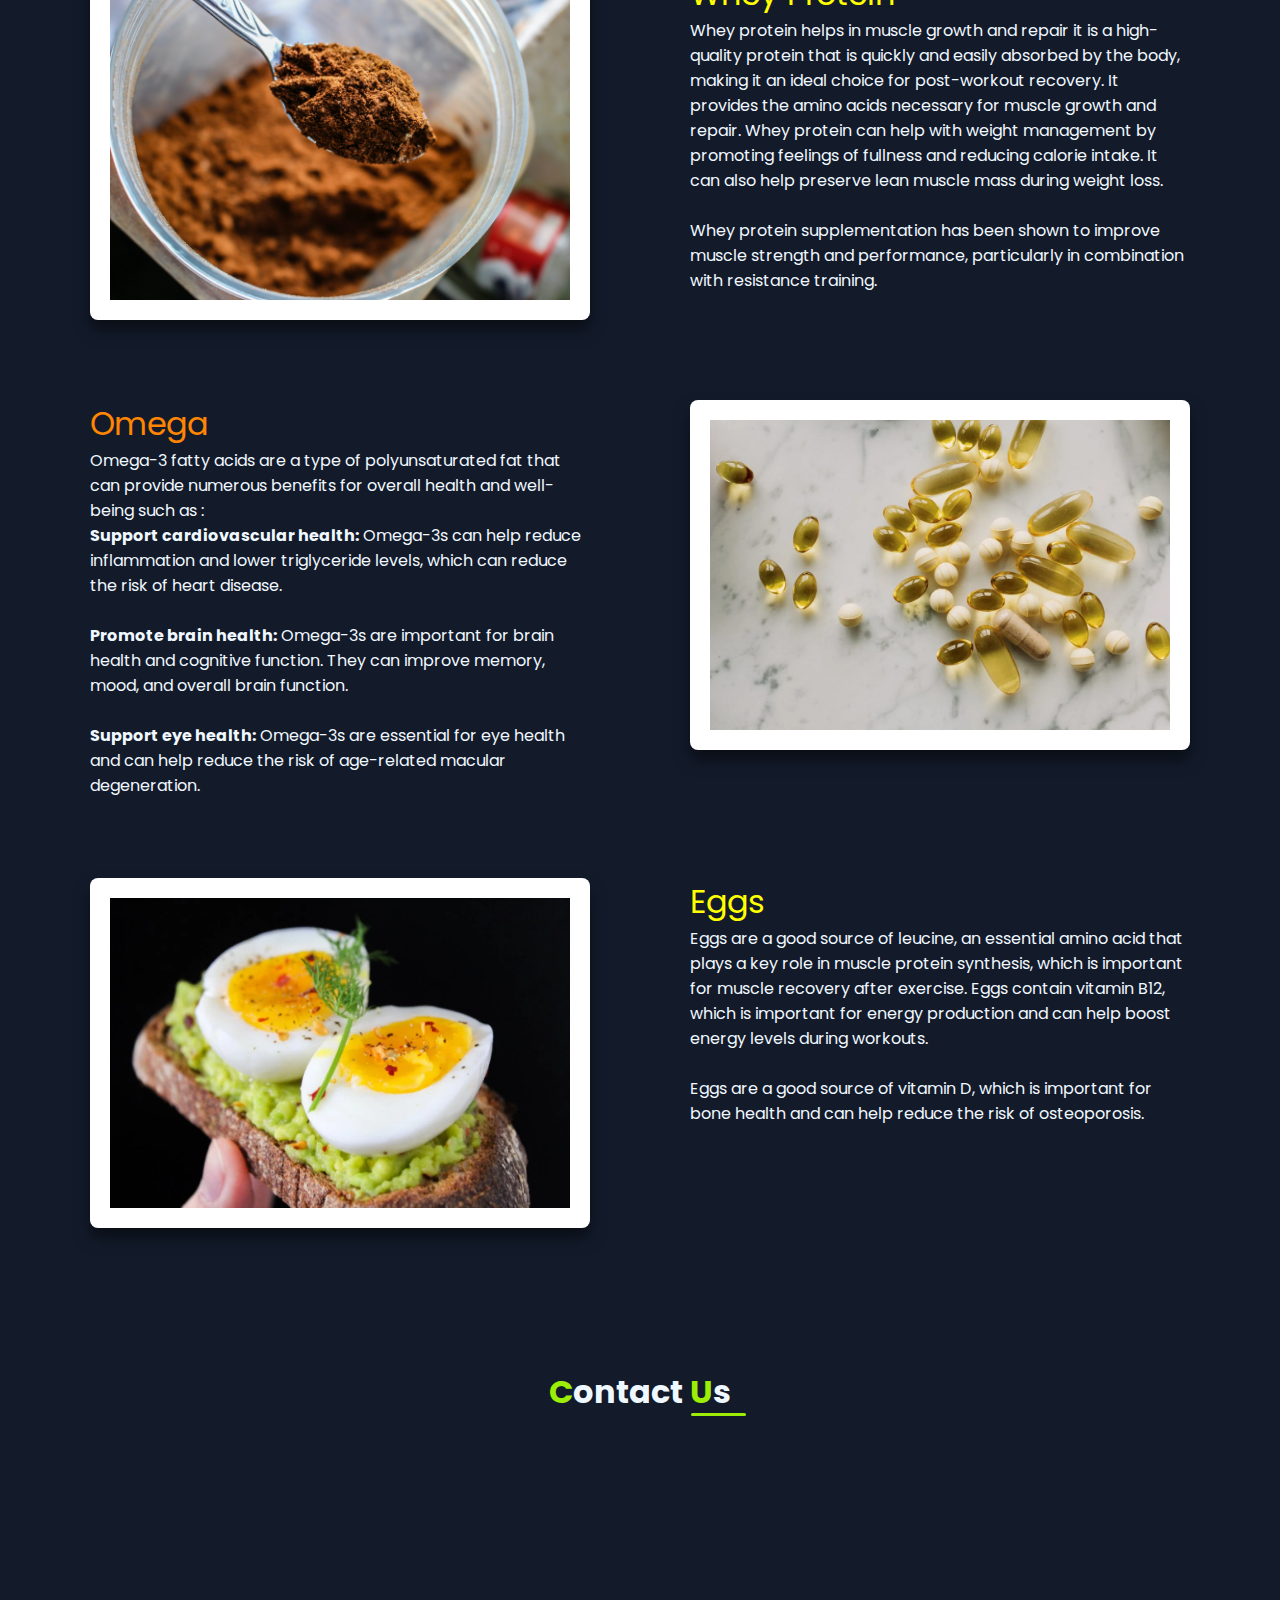
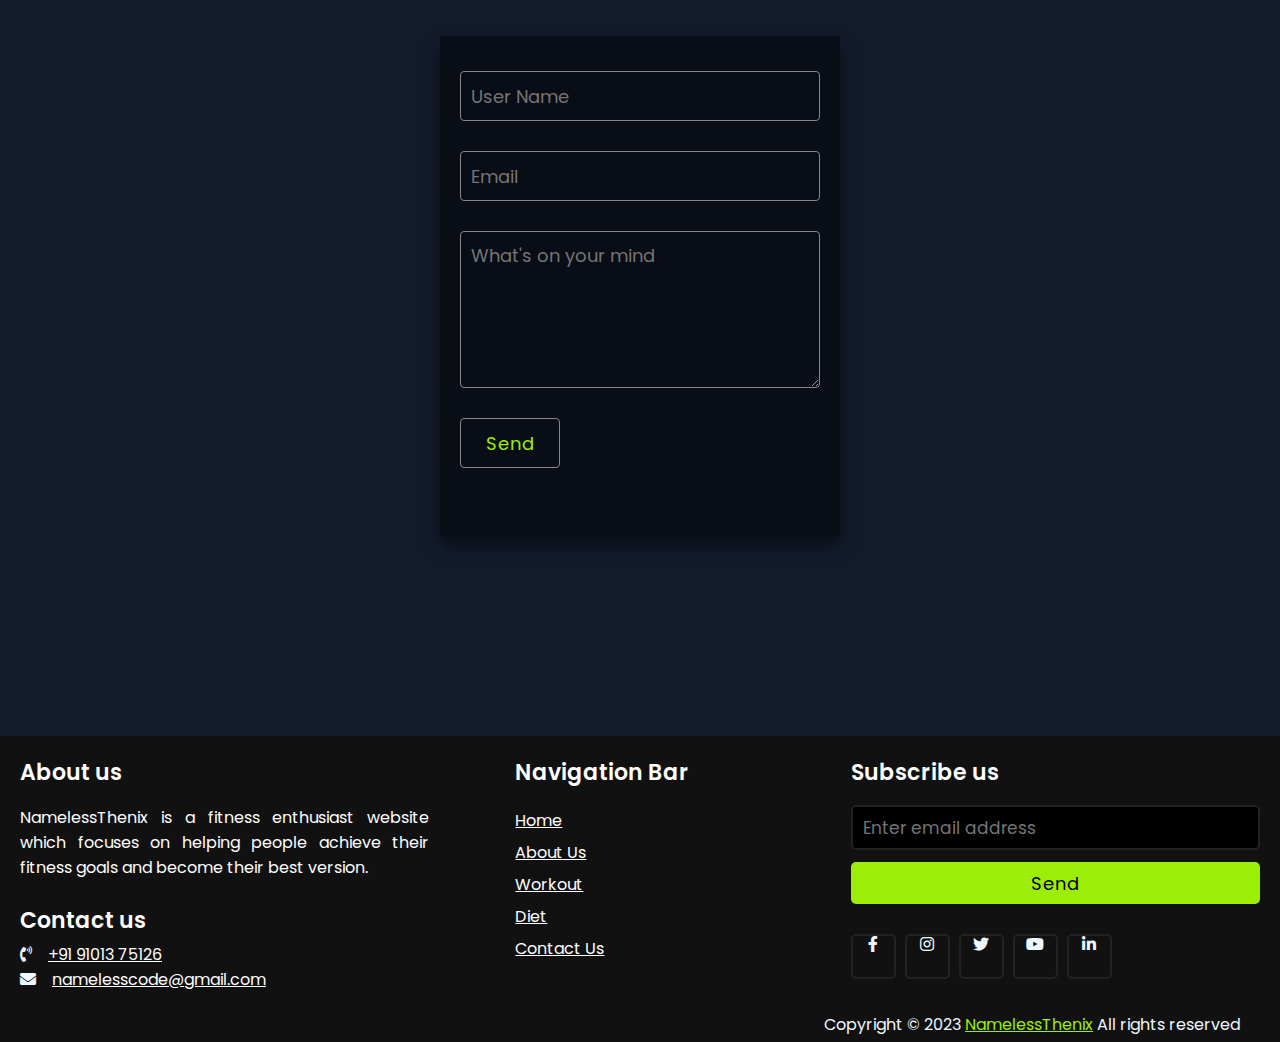
==== commit 14a45026: "Update index.html" ====
--- a/index.html
+++ b/index.html
@@ -33,7 +33,7 @@
             <p class="tagline">
                 Unleash your inner athlete and conquer your fitness goals with us. Join our fitness community today!
             </p>
-            <button class="join" onclick="window.location.href = 'login.html';">Join Now</button>
+            <button class="join" onclick="window.location.href = 'login.html';">Log In</button>
         </div>
         <div class="banner">
         </div>
--- a/style.css
+++ b/style.css
@@ -1,53 +1,531 @@
+@import url('https://fonts.googleapis.com/css2?family=Poppins:wght@500&display=swap');
+
+*{
+    margin: 0%;
+    padding: 0%;
+    font-family: 'Poppins', sans-serif;
+    color: aliceblue;
+    box-sizing: border-box;
+    outline: none;
+}
+:root{
+    --prime: #9dee07;
+}
 body{
-    margin: 0;
-    padding: 0;
+    background-color: #131b2b;
+}
+.navbar{
+    width: 100%;
+    display: flex;
+    position: fixed;
+    padding: 30px 120px;
+    background-color: transparent;
+    justify-content: space-between;
+    z-index: 1111;
+    transition: 0.5s ease;
+}
+.logo{
+    font-size: 2.8em;
+    font-weight: 800;
+    letter-spacing: 2px;
+    text-decoration: none;
+}
+.logo B{
+    color: var(--prime);
+}
+ol{
+    display: flex;
+    margin: auto 0;
+}
+ol li{
+    list-style: none;
+    margin-right: 20px;
+}
+ol li a{
+    font-size: 20px;
+    font-weight: 500;
+    text-decoration: none;
+    text-transform: capitalize;
+}
+ol li:hover a{
+    color: var(--prime);
+}
+
+.view{
+    width: 100%;
+    min-height: 80vh;
+    position: relative;
+}
+
+.home{
+    display: flex;
+    min-height: 120vh;
+    align-items: center;
+    justify-content: center;
+    clip-path: polygon(0 0,100% 0,100% 100%,80% 95%,0 100%);
+}
+
+.banner{
+    height: 100%;
+    width: 100%;
+    position: absolute;
+    background: url(banner.jpeg);
+    background-size: cover;
+    background-position: center;
+    filter: brightness(40%);
+} 
+.highlights{
+    width: 70%;
+    position: relative;
+    display: inline-block;
+    z-index: 11;
+}
+.highlights h3{
+    display: inline;
+    font-size: 2vw;
+    padding: 5px 20px;
+    font-weight: lighter;
+    text-transform: capitalize;
+    border-left: 6px solid var(--prime);
+}
+.highlights h1{
+    font-size: 9vw;
+    text-align: center;
+    font-weight: normal;
+}
+.highlights b{
+    color: var(--prime);
+    font-weight: 700;
     font-family: sans-serif;
-    background: #55efc4;
-}
-.box{
-    width: 300px;
-    padding: 40px;
+}
+.highlights .tagline{
+    color: #d7d7d7;
+    font-size: 1.2vw;
+    text-align: left;
+    font-weight: normal;
+}
+.highlights .join{
     position: absolute;
-    top: 50%;
     left: 50%;
-    transform: translate(-50%,-50%);
-    background: #2d3436;
+    transform: translateX(-50%);
+    font-weight: 800;
+    padding: 5px 20px;
+    font-size: 1.5vw;
+    margin-top: 1.2em;
+    color: var(--prime);
+    border: 2px solid var(--prime);
+    border-radius: 50px;
+    background: transparent;
+    text-transform: uppercase;
+    transition: 0.3s ease;
+}
+.highlights .join:hover{
+    color: #fff;
+    cursor: pointer;
+    letter-spacing: 1.5px;
+    background: var(--prime);
+}
+
+.main{
+    width: 100%;
     text-align: center;
-}
-.box input[type = "text"],.box input[type = "password"]
-{
-    border:0;
+    padding-bottom: 20px;
+}
+.main h2{
+    font-size: 2.5vw;
+    position: relative;
+    text-align: center;
+    padding-top: 100px;
+    display: inline-block;
+}
+span{
+    color: var(--prime);
+}
+.main h2::before{
+    position: absolute;
+    content: '';
+    background: var(--prime);
+    height: 3px;
+    width: 30%;
+    right: -15px;
+    bottom: 0;
+    border-radius: 50px;
+}
+.main h6{
+    margin-top: 10px;
+    font-size: 13px;
+    font-family: sans-serif;
+    font-weight: lighter;
+}
+.content{
+    position: relative;
+    display: flex;
+    width: 100%;
+    padding: 0 30px;
+    justify-content: center;
+}
+
+.about .content .cols{
+    position: relative;
+    width: 100%;
+    height: 100%;
+    padding: 20px 70px;
+}
+.about .content .cols p b{
+    font-size: 20px;
+    margin-right: 2px;
+}
+.about .content .cols a{
+    position: relative;
+    top: 20px;
+    color: #fff;
+    background: var(--prime);
+    padding: 5px 20px;
+    border-radius: 5px;
+    text-decoration: none;
+    text-transform: capitalize;
+}
+.about .content .cols a:hover{
+    color: black;
+    background: #fff;
+}
+.about .content .cols .box{
+    position: relative;
+    height: 550px;
+    box-shadow: 0 10px 10px rgba(0,0,0,0.5);
+}
+.about .content .cols .box img{
+    position: absolute;
+    top: 0;
+    left: 0;
+    height: 100%;
+    width: 50%;
+    object-fit: contain;
+}
+/*---------------- style workout section ----------------*/
+.workout .content{
+    flex-wrap: wrap;
+}
+.workout .content .frame{
+    position: relative;
+    width: 350px;
+    padding: 20px;
+    margin: 10px;
+    background: #222;
+    box-shadow: 0 10px 15px rgba(0,0,0,0.5);
+}
+.workout .content .frame .box{
+    position: relative;
+    height: 200px;
+    width: 100%;
+    overflow: hidden;
+}
+.workout .content .frame .box img{
+    position: absolute;
+    height: 100%;
+    width: 100%;
+    object-fit: contain;
+    filter: brightness(80%);
+    transition: 0.2s ease-in;
+}
+.workout .content .frame .box:hover img{
+    filter: brightness(100%);
+    transform: scale(1.08);
+}
+.workout .content .frame .title{
+    color: var(--prime);
+    padding: 5px;
+}
+.workout .content .frame p{
+    font-size: 0.8em;
+}
+/*---------------- style diet section ----------------*/
+.diet .content{
+    flex-direction: column;
+}
+.diet .content .row{
+    display: flex;
+    position: relative;
+    width: 100%;
+    padding: 20px 0;
+    justify-content: center;
+}
+.diet .content .row:nth-child(odd) .a{
+    order: 2;
+}
+.diet .content .row .cols{
+    position: relative;
+    width: 600px;
+    padding: 20px 50px;
+}
+.diet .content .row .cols .heading{
+    font-size: 2em;
+    color: #ff8502;
+}
+.diet .content .row:nth-child(odd) .cols .heading{
+    color: yellow;
+}
+.diet .content .row .cols .boxes{
+    position: relative;
+    width: 100%;
+    height: 350px;
+    padding: 20px;
+    border-radius: 8px;
+    background: #fff;
+    box-shadow: 0 10px 15px rgba(0,0,0,0.5);
+}
+.diet .content .row .cols .boxes img{
+    height: 100%;
+    width: 100%;
+    object-fit: cover;
+}
+/*---------------- style contact section ----------------*/
+.contact .content{
+    min-height: 100vh;
+}
+.contact .content form{
+    margin: auto 0;
+    width: 400px;
+    height: 500px;
+    padding: 20px;
+    background: rgba(0,0,0,0.5);;
+    box-shadow: 0 10px 15px rgba(0,0,0,0.5);
+    z-index: 1;
+}
+.contact .content form input{
+    color: aqua;
+    width: 100%;
+    height: 50px;
+    padding: 0 10px;
+    font-size: 18px;
+    border: 1px solid #878787;
+    border-radius: 4px;
+    margin: 15px 0;
+    background: transparent;
+}
+.contact .content form textarea{
+    width: 100%;
+    padding: 10px;
+    color: aquamarine;
+    font-size: 18px;
+    border: 1px solid #878787;
+    border-radius: 4px;
+    margin: 15px 0;
+    background: transparent;
+}
+.contact .content form input:focus,
+.contact .content form input textarea:focus{
+    border: 2px solid var(--prime);
+    transition: 0.1s ease;
+}
+.contact .content form .btn{
+    letter-spacing: 1px;
+    width: 100px;
+    display: inline-block;
+    color: var(--prime);
+    cursor: pointer;
+    transition: 0.2s ease;
+}
+.contact .content form .btn:hover{
+    background: var(--prime);
+    color: #fff;
+}
+.contact .content .bgimg{
+    position: absolute;
+    height: 100%;
+    width: 100%;
+    background: url(img/bgimg.webp);
+    background-size: cover;
+    background-position: center;
+    filter: brightness(30%);
+    clip-path: polygon(50% 0%, 90% 20%, 100% 60%, 75% 100%, 25% 100%, 0% 60%, 10% 20%);
+}
+/*---------------- style footer section ----------------*/
+footer{
+    width: 100%;
+    position: relative;
+    bottom: 0;
+    left: 0;
+    background: #111;
+  }
+  footer .ft{
+    max-width: 1350px;
+    margin: auto;
+    padding: 20px;
+    display: flex;
+    flex-wrap: wrap;
+    justify-content: space-between;
+  }
+  footer .ft p,a{
+    color: #fff;
+  }
+  footer .ft .box{
+    width: 33%;
+    transition: all 0.4s ease;
+  }
+  footer .ft .topic{
+    font-size: 22px;
+    font-weight: 600;
+    color: #fff;
+    margin-bottom: 16px;
+  
+  }
+  footer .ft p{
+    text-align: justify;
+  }
+  footer .ft .lower .topic{
+    margin: 24px 0 5px 0;
+  }
+  footer .ft .lower i{
+    padding-right: 16px;
+  }
+  footer .ft .middle{
+    padding-left: 80px;
+  }
+  footer .ft .middle a{
+    line-height: 32px;
+  }
+  footer .ft .right input[type="text"]{
+    height: 45px;
+    width: 100%;
+    outline: none;
+    color: #d9d9d9;
+    background: #000;
+    border-radius: 5px;
+    padding-left: 10px;
+    font-size: 17px;
+    border: 2px solid #222222;
+  }
+  footer .ft .right input[type="submit"]{
+    height: 42px;
+    width: 100%;
+    font-size: 18px;
+    color: #000;
+    background: #9dee07;
+    outline: none;
+    border-radius: 5px;
+    letter-spacing: 1px;
+    cursor: pointer;
+    margin-top: 12px;
+    border: 2px solid #9dee07;
+    transition: all 0.3s ease-in-out;
+  }
+  .ft .right input[type="submit"]:hover{
     background: none;
-    display: block;
-    margin: 20px auto;
+    color:  #fff;
+  }
+  footer .ft .media-icons a{
+    font-size: 16px;
+    height: 45px;
+    width: 45px;
+    display: inline-block;
     text-align: center;
-    border: 2px solid #00b894;
-    padding: 14px 10px;
-    width: 200px;
-    outline: none;
-    color: white;
-    border-radius: 24px;
-    transition: 0.25s;
-}
-.box h1{
-    color: white;
-    font-weight: 500;
-}
-.box input[type = "submit"]{
-    border:0;
-    background: none;
-    display: block;
-    margin: 20px auto;
-    text-align: center;
-    border: 2px solid #00b894;
-    padding: 14px 40px;
-    width: 200px;
-    outline: none;
-    color: white;
-    border-radius: 24px;
-    transition: 0.25s;
-    cursor: pointer;
-}
-.box input[type = "submit"]:hover{
-    background: #4cd137;
-}+    line-height: 43px;
+    border-radius: 5px;
+    border: 2px solid #222222;
+    margin: 30px 5px 0 0;
+    transition: all 0.3s ease;
+  }
+  .ft .media-icons a:hover{
+    border-color: #9dee07;
+  }
+  footer .bottom{
+    width: 100%;
+    text-align: right;
+    color: #d9d9d9;
+    padding: 0 40px 5px 0;
+  }
+  footer .bottom a{
+    color: #9dee07;
+  }
+  footer a{
+    transition: all 0.3s ease;
+  }
+  footer a:hover{
+    color: #9dee07;
+  }
+  @media (max-width:1100px) {
+    footer .ft .middle{
+      padding-left: 50px;
+    }
+  }
+  @media (max-width:950px){
+    footer .ft .box{
+      width: 50%;
+    }
+    .ft .right{
+      margin-top: 40px;
+    }
+  }
+  @media (max-width:560px){
+    footer{
+      position: relative;
+    }
+    footer .ft .box{
+      width: 100%;
+      margin-top: 30px;
+    }
+    footer .ft .middle{
+      padding-left: 0;
+    }
+  }
+/*---------------- make responsive ----------------*/
+@media screen and (max-width:900px) {
+    .navbar{
+        padding: 0 60px;
+    }
+    .navbar ol{
+        display: none;
+    }
+    .navbar ol.active{
+        top: 60px;
+        left: 0;
+        width: 100%;
+        display: flex;
+        position: fixed;
+        background: #222;
+        align-items: center;
+        justify-content: center;
+        flex-direction: column;
+        height: calc(100% - 60px);
+    }
+    .navbar ol.active li{
+        margin: 8px;
+    }
+    .navbar ol.active li a{
+        font-size: 25px;
+    }
+    .navbar .toggle{
+        height: 25px;
+        width: 25px;
+        margin: auto 0;
+        cursor: pointer;
+        background: url(img/menubar.jpg);
+        background-size: 25px;
+        background-position: center;
+        filter: invert(1);
+        background-repeat: no-repeat;
+    }
+    .navbar .toggle.active{
+        background: url(img/close.png);
+        background-size: 40px;
+        background-position: center;
+        cursor: pointer;
+        filter: invert(1);
+    }
+    .highlights h3{
+        font-size: 3vw;
+        padding: 5px 10px;
+        border-left: 3px solid var(--prime);
+    }
+    .main h2{
+        font-size: 1.5rem;
+    }
+    .main h6{
+        font-size: 10px;
+    }
+    .about .content{
+        flex-direction: column;
+    }
+    
+}
